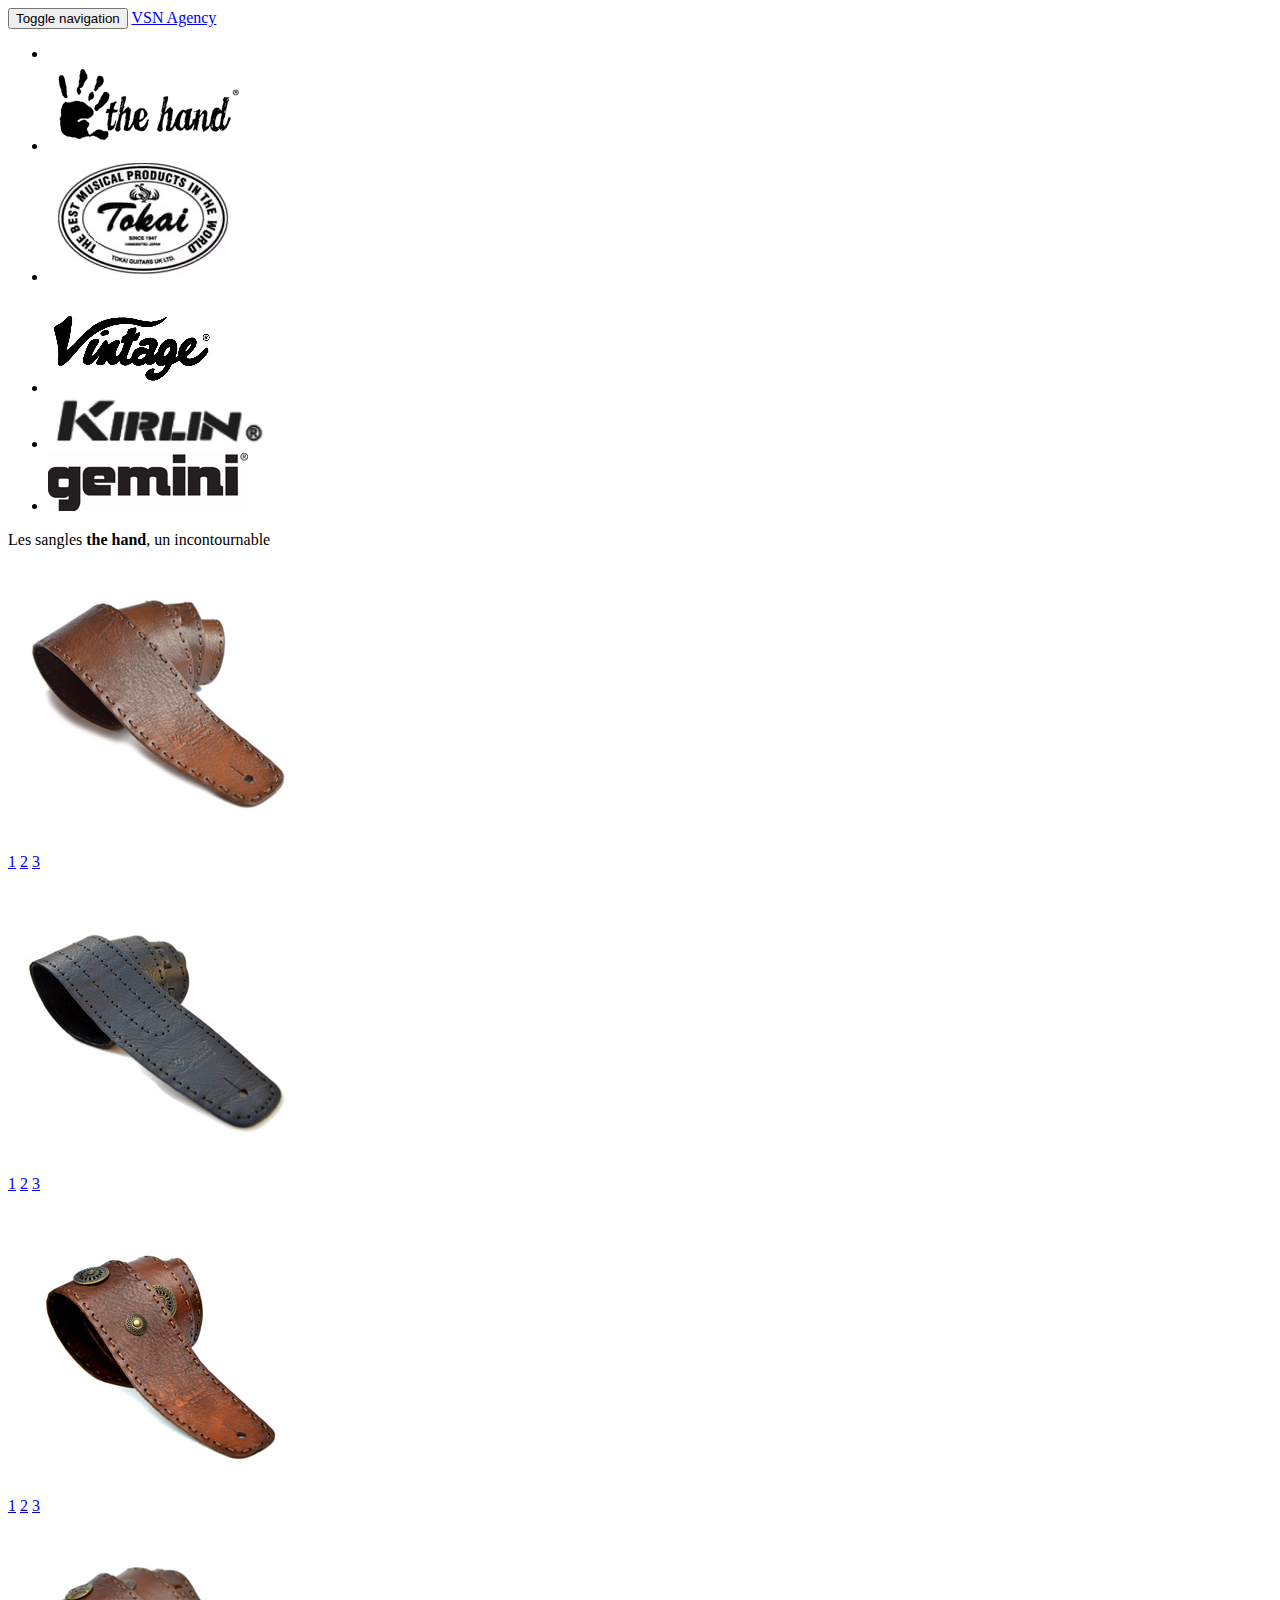
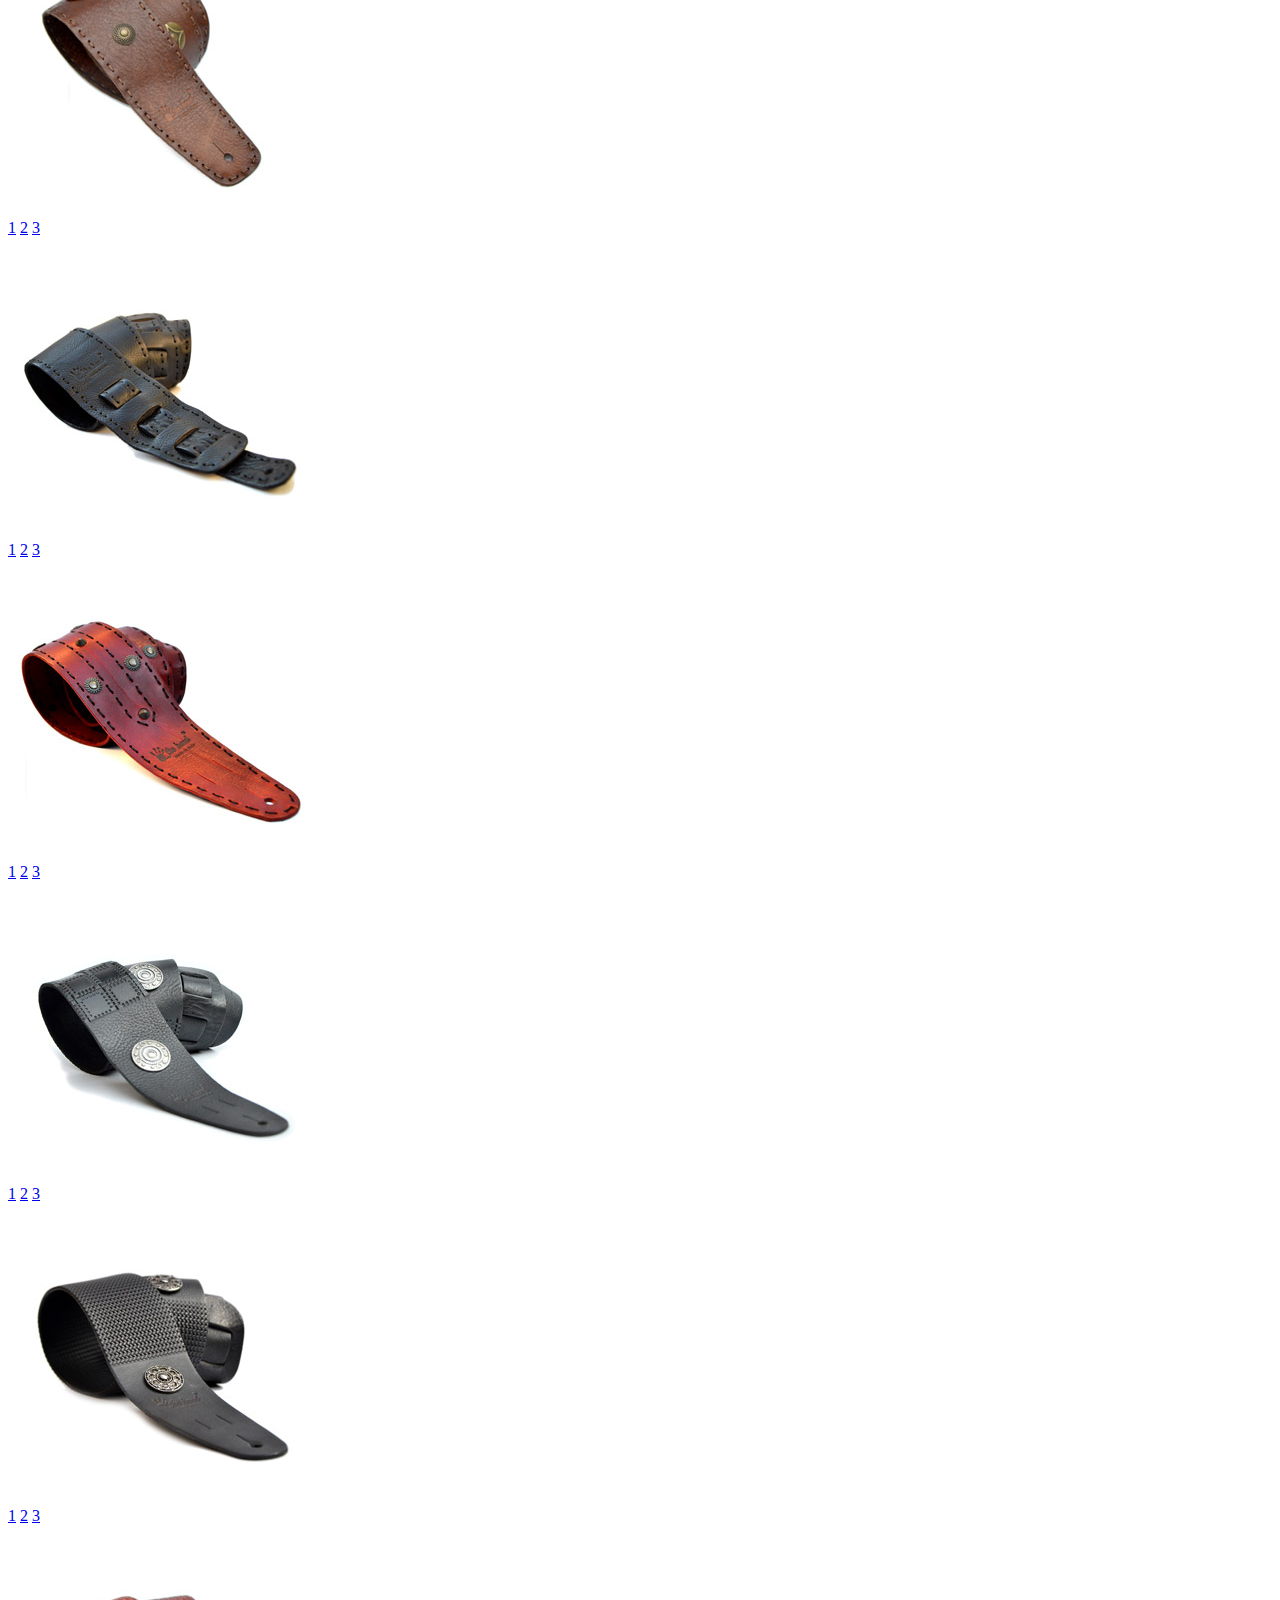
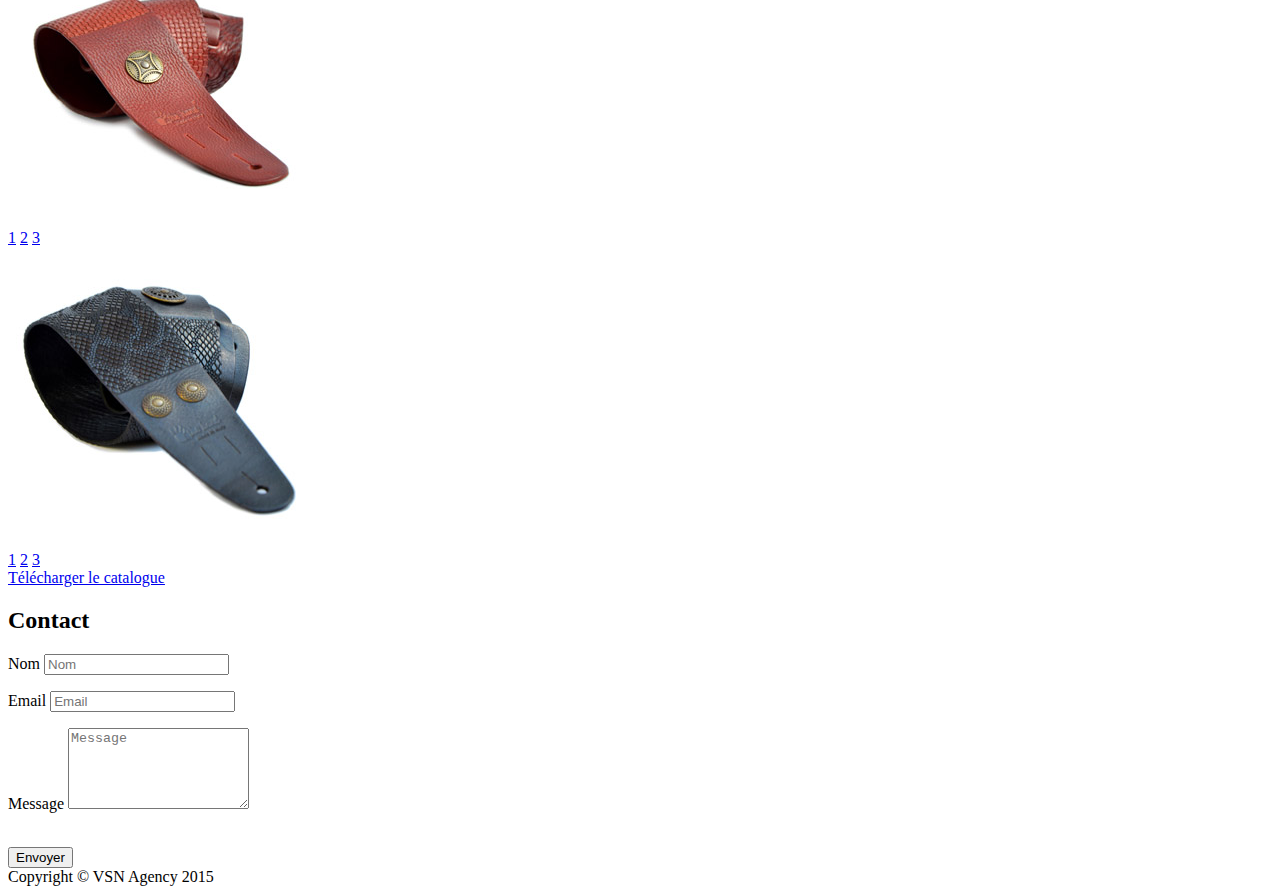
==== index.html @ 07d15b72 "update Google Analytics" ====
<!DOCTYPE html>
<html>
    <head>
    <meta charset="utf-8">
    <meta http-equiv="X-UA-Compatible" content="IE=edge">
    <title>VSN Agency - François Voisin</title>
    <meta name="viewport" content="width=device-width">
    <meta name="description" content="VSN Agency, distributeur de la marque The Hand, agent pour les marques Tokai, Vintage, Kirlin, Gemini, Alcaria, Ethno, Michael Brand. Agence gérée par François Voisin">
    <meta name="language" content="fr">
    <meta name="author" content="Guillaume Voisin">
    <!-- Facebook -->
    <meta property="og:title" content="VSN AGENCY" />
    <meta property="og:type" content="website" />
    <meta property="og:image" content="http://www.vsn-agency.com/img/products/metal-01/mini.jpg" />
    <meta property="og:url" content="http://www.vsn-agency.com" />
    <meta property="og:description" content="VSN Agency, distributeur de la marque The Hand, agent pour les marques Tokai, Vintage, Kirlin, Gemini, Alcaria, Ethno, Michael Brand. Agence gérée par François Voisin" />

    <!-- Twitter -->
    <meta name="twitter:card" content="summary" />
    <meta name="twitter:title" content="VSN AGENCY" />
    <meta name="twitter:description" content="VSN Agency, distributeur de la marque The Hand, agent pour les marques Tokai, Vintage, Kirlin, Gemini, Alcaria, Ethno, Michael Brand. Agence gérée par François Voisin" />
    <meta name="twitter:image" content="http://www.vsn-agency.com/img/products/metal-01/mini.jpg" />

    <link rel="canonical" href="voisinf.github.io/">
    <link rel="alternate" type="application/rss+xml" title="RSS" href="/feed.xml">
    <link rel="icon" type="image/png" href="favicon-32x32.png" sizes="32x32">
    <link rel="icon" type="image/png" href="favicon-16x16.png" sizes="16x16">

    <!-- Custom CSS & Bootstrap Core CSS - Uses Bootswatch Flatly Theme: http://bootswatch.com/flatly/ -->
    <link rel="stylesheet" href="/style.css">

    <!-- Google verification -->
    

    <!-- Bing Verification -->
    

    <!-- Custom Fonts -->
    <link rel="stylesheet" href="/css/font-awesome/css/font-awesome.min.css">
    <link href="//fonts.googleapis.com/css?family=Montserrat:400,700" rel="stylesheet" type="text/css">
    <link href="//fonts.googleapis.com/css?family=Lato:400,700,400italic,700italic" rel="stylesheet" type="text/css">

    <!-- HTML5 Shim and Respond.js IE8 support of HTML5 elements and media queries -->
    <!-- WARNING: Respond.js doesn't work if you view the page via file:// -->
    <!--[if lt IE 9]>
        <script src="https://oss.maxcdn.com/libs/html5shiv/3.7.0/html5shiv.js"></script>
        <script src="https://oss.maxcdn.com/libs/respond.js/1.4.2/respond.min.js"></script>
    <![endif]-->
</head>

    <body id="page-top" class="index fr">
       <!-- Navigation -->
    <nav class="navbar navbar-default">
        <div class="container">
            <!-- Brand and toggle get grouped for better mobile display -->
            <div class="navbar-header page-scroll">
                <button type="button" class="navbar-toggle" data-toggle="collapse" data-target="#bs-example-navbar-collapse-1">
                    <span class="sr-only">Toggle navigation</span>
                    <span class="icon-bar"></span>
                    <span class="icon-bar"></span>
                    <span class="icon-bar"></span>
                </button>
                <a href="/The_Hand_2016.pdf" class="navbar-brand" target="_blank">
                    VSN Agency
                </a>
            </div>

            <!-- Collect the nav links, forms, and other content for toggling -->
            <div class="collapse navbar-collapse" id="bs-example-navbar-collapse-1">
                <ul class="brands nav navbar-nav navbar-right">
                    <li class="hidden">
                        <a href="#page-top"></a>
                    </li>
                    <li class="page-scroll">
                        <a href="#the_hand" class="bigger">
                            <img src="/img/brands/the_hand.png" alt="The Hand" />
                        </a>
                    </li>
                    <li>
                        <a href="http://fr.calameo.com/read/000576293fbbce9ae6913" class="bigger" target="_blank">
                            <img src="/img/brands/tokai.jpg" alt="Tokai" />
                        </a>
                    </li>
                    <li>
                        <a href="http://fr.calameo.com/read/0005762936333d72ac6dd" target="_blank">
                            <img src="/img/brands/vintage.jpg" alt="Vintage" />
                        </a>
                    </li>
                    <li>
                        <a href="http://www.kirlincable.com/" target="_blank">
                            <img src="/img/brands/kirlin.jpg" alt="Kirlin" />
                        </a>
                    </li>
                    <li>
                        <a href="http://fr.calameo.com/read/000576293ddd613ea0d22" target="_blank">
                            <img src="/img/brands/gemini.png" alt="Gemini" />
                        </a>
                    </li>
                </ul>
            </div>
            <!-- /.navbar-collapse -->
        </div>
        <!-- /.container-fluid -->
    </nav>
        <!-- Header -->
    <header>
        <div class="container">
            <div class="row">
                <div class="col-lg-6">
                    <div class="intro-text">
                        Les sangles <b>the hand</b>, un incontournable
                    </div>
                </div>
            </div>
        </div>
    </header>
    <!-- Services Section -->
    <section id="the_hand">
        <div class="container">
            <div class="row text-center">
                <div class="col-md-4">
                    <a href="/img/products/classic-01/normal.jpg" data-lightbox="Classic 01">
                        <img src="/img/products/classic-01/mini.jpg" alt="Classic 01" />
                    </a>
                    <div class="none">
                        <a href="/img/products/classic-01/colors.jpg" data-lightbox="Classic 01">1</a>
                        <a href="/img/products/classic-01/sample.jpg" data-lightbox="Classic 01">2</a>
                        <a href="/img/products/classic-01/hd.jpg" data-lightbox="Classic 01">3</a>
                    </div>
                </div>
                <div class="col-md-4">
                    <a href="/img/products/classic-02/normal.jpg" data-lightbox="Classic 02">
                        <img src="/img/products/classic-02/mini.jpg" alt="Classic 02" />
                    </a>
                    <div class="none">
                        <a href="/img/products/classic-02/colors.jpg" data-lightbox="Classic 02">1</a>
                        <a href="/img/products/classic-02/sample.jpg" data-lightbox="Classic 02">2</a>
                        <a href="/img/products/classic-02/hd.jpg" data-lightbox="Classic 02">3</a>
                    </div>
                </div>
                <div class="col-md-4">
                    <a href="/img/products/classic-03/normal.jpg" data-lightbox="Classic 03">
                        <img src="/img/products/classic-03/mini.jpg" alt="Classic 03" />
                    </a>
                    <div class="none">
                        <a href="/img/products/classic-03/colors.jpg" data-lightbox="Classic 03">1</a>
                        <a href="/img/products/classic-03/sample.jpg" data-lightbox="Classic 03">2</a>
                        <a href="/img/products/classic-03/hd.jpg" data-lightbox="Classic 03">3</a>
                    </div>
                </div>

            </div>

            <div class="row text-center">
                <div class="col-md-4">
                    <a href="/img/products/classic-04/normal.jpg" data-lightbox="Classic 04">
                        <img src="/img/products/classic-04/mini.jpg" alt="Classic 04" />
                    </a>
                    <div class="none">
                        <a href="/img/products/classic-04/colors.jpg" data-lightbox="Classic 04">1</a>
                        <a href="/img/products/classic-04/sample.jpg" data-lightbox="Classic 04">2</a>
                        <a href="/img/products/classic-04/hd.jpg" data-lightbox="Classic 04">3</a>
                    </div>
                </div>

                <div class="col-md-4">
                    <a href="/img/products/fusion-01/normal.jpg" data-lightbox="Fusion 01">
                        <img src="/img/products/fusion-01/mini.jpg" alt="Fusion 01" />
                    </a>
                    <div class="none">
                        <a href="/img/products/fusion-01/colors.jpg" data-lightbox="Fusion 01">1</a>
                        <a href="/img/products/fusion-01/sample.jpg" data-lightbox="Fusion 01">2</a>
                        <a href="/img/products/fusion-01/hd.jpg" data-lightbox="Fusion 01">3</a>
                    </div>
                </div>
                <!--
                <div class="col-md-4">
                    <a href="/img/products/vintage-01/hd.jpg" data-lightbox="Vintage 01">
                        <img src="/img/products/vintage-01/hd.jpg" alt="Vintage 01" />
                    </a>
                    <div class="none">
                        <a href="/img/products/vintage-01/colors.jpg" data-lightbox="Vintage 01">1</a>
                        <a href="/img/products/vintage-01/sample.jpg" data-lightbox="Vintage 01">2</a>
                        <a href="/img/products/vintage-01/hd.jpg" data-lightbox="Vintage 01">3</a>
                    </div>
                </div>
                -->
                <div class="col-md-4">
                    <a href="/img/products/metal-01/normal.jpg" data-lightbox="Metal 01">
                        <img src="/img/products/metal-01/mini.jpg" alt="Metal 01" />
                    </a>
                    <div class="none">
                        <a href="/img/products/metal-01/colors.jpg" data-lightbox="Metal 01">1</a>
                        <a href="/img/products/metal-01/sample.jpg" data-lightbox="Metal 01">2</a>
                        <a href="/img/products/metal-01/hd.jpg" data-lightbox="Metal 01">3</a>
                    </div>
                </div>
            </div>


            <div class="row text-center">
                <div class="col-md-4">
                    <a href="/img/products/blues-01/normal.jpg" data-lightbox="Blues 01">
                        <img src="/img/products/blues-01/mini.jpg" alt="Blues 01" />
                    </a>
                    <div class="none">
                        <a href="/img/products/blues-01/colors.jpg" data-lightbox="Blues 01">1</a>
                        <a href="/img/products/blues-01/sample.jpg" data-lightbox="Blues 01">2</a>
                        <a href="/img/products/blues-01/hd.jpg" data-lightbox="Blues 01">3</a>
                    </div>
                </div>
                <div class="col-md-4">
                    <a href="/img/products/blues-02/normal.jpg" data-lightbox="Blues 02">
                        <img src="/img/products/blues-02/mini.jpg" alt="Blues 02" />
                    </a>
                    <div class="none">
                        <a href="/img/products/blues-02/colors.jpg" data-lightbox="Blues 02">1</a>
                        <a href="/img/products/blues-02/sample.jpg" data-lightbox="Blues 02">2</a>
                        <a href="/img/products/blues-02/hd.jpg" data-lightbox="Blues 02">3</a>
                    </div>
                </div>
                <div class="col-md-4">
                    <a href="/img/products/blues-03/normal.jpg" data-lightbox="Blues 03">
                        <img src="/img/products/blues-03/mini.jpg" alt="Blues 03" />
                    </a>
                    <div class="none">
                        <a href="/img/products/blues-03/colors.jpg" data-lightbox="Blues 03">1</a>
                        <a href="/img/products/blues-03/sample.jpg" data-lightbox="Blues 03">2</a>
                        <a href="/img/products/blues-03/hd.jpg" data-lightbox="Blues 03">3</a>
                    </div>
                </div>
            </div>
            <div class="row text-center">
                <div class="col-md-4">
                    <a href="/img/products/blues-04/normal.jpg" data-lightbox="Blues 04">
                        <img src="/img/products/blues-04/mini.jpg" alt="Blues 04" />
                    </a>
                    <div class="none">
                        <a href="/img/products/blues-04/colors.jpg" data-lightbox="Blues 04">1</a>
                        <a href="/img/products/blues-04/sample.jpg" data-lightbox="Blues 04">2</a>
                        <a href="/img/products/blues-04/hd.jpg" data-lightbox="Blues 04">3</a>
                    </div>
                </div>
            </div>
        </div>
    </section>
     <!-- About Section -->
    <section class="success" id="about">
        <div class="container">
            <div class="row">
                <div class="col-lg-12">
                    <a href="/The_Hand_2016.pdf" class="btn btn-lg download-catalog" target="_blank">
                        <i class="fa fa-download"></i>
                        Télécharger le catalogue
                    </a>
                </div>
                <!--<div class="col-lg-8 col-lg-offset-2 text-center">
                    <a href="#" class="btn btn-lg btn-outline">
                        <i class="fa fa-download"></i> Download Theme
                    </a>
                </div>-->
            </div>
        </div>
    </section>

    
    <!-- Contact Section -->
<section id="contact">
	<div class="container">
		<div class="row">
			<div class="col-lg-12 text-center">
				<h2>Contact</h2>
			</div>
		</div>
		<div class="row">
			<div class="col-lg-8 col-lg-offset-2">
				<form  action="//formspree.io/fr.voisin@wanadoo.fr" method="POST" name="sentMessage" id="contactForm" novalidate>
					<div class="row control-group">
						<div class="form-group col-xs-12 floating-label-form-group controls">
							<label>Nom</label>
							<input type="text" name="name" class="form-control" placeholder="Nom" id="name" required data-validation-required-message="Merci de remplir ce champ">
							<p class="help-block text-danger"></p>
						</div>
					</div>
					<div class="row control-group">
						<div class="form-group col-xs-12 floating-label-form-group controls">
							<label>Email</label>
							<input type="email" name="_replyto" class="form-control" placeholder="Email" id="email" required data-validation-required-message="Merci de remplir ce champ"  data-validation-validemail-message="E-mail non valide">
							<p class="help-block text-danger"></p>
						</div>
					</div>
					<div>
						<input type="hidden"  name="_subject" value="[VSN AGENCY] Nouveau contact">
						<input type="text" name="_gotcha" style="display:none" />
					</div>
					<div class="row control-group">
						<div class="form-group col-xs-12 floating-label-form-group controls">
							<label>Message</label>
							<textarea rows="5" name="message" class="form-control" placeholder="Message" id="message" required data-validation-required-message="Merci de remplir ce champ"></textarea>
							<p class="help-block text-danger"></p>
						</div>
					</div>
					<br>
					<div id="success"></div>
					<div class="row">
						<div class="form-group col-xs-12">
							<button type="submit" class="btn download-catalog btn-lg pull-right js-send-form" data-sent-text="Votre message a bien été envoyé. Vous recevrez une réponse dans les 48h.">Envoyer</button>
						</div>
					</div>
				</form>
			</div>
		</div>
	</div>
</section>

    

        <!-- Footer -->
    <footer class="text-center">
        <div class="footer-below">
            <div class="container">
                <div class="row">
                    <div class="col-lg-12">
                        Copyright &copy; VSN Agency 2015
                        
                        <a href="/" class="flag flag-fr ml7" alt="FR" ></a>
                        
                        <a href="en/" class="flag flag-gb" alt="EN" ></a>
                    </div>
                </div>
            </div>
        </div>
    </footer>

    <!-- Scroll to Top Button (Only visible on small and extra-small screen sizes) -->
    <div class="scroll-top page-scroll visible-xs visible-sm">
        <a class="btn btn-primary" href="#page-top">
            <i class="fa fa-chevron-up"></i>
        </a>
    </div>

     <!-- Portfolio Modals -->
 
     <!-- jQuery Version 1.11.0 -->
    <script src="/js/jquery-1.11.0.js"></script>

    <!-- Bootstrap Core JavaScript -->
    <script src="/js/bootstrap.min.js"></script>

    <!-- Plugin JavaScript -->
    <script src="/js/jquery.easing.min.js"></script>
    <script src="/js/classie.js"></script>
    <script src="/js/selectFx.js"></script>
    <script>
       (function() {
           [].slice.call( document.querySelectorAll( 'select.cs-select' ) ).forEach( function(el) {
               new SelectFx(el);
           } );
       })();
     </script>
    <script src="/js/cbpAnimatedHeader.js"></script>

    <!-- Contact Form JavaScript -->
    <script src="/js/jqBootstrapValidation.js"></script>
    
    <script src="/js/contact_me_static.js"></script>
    

    <script src="/js/wow.min.js"></script>
    <script src="/js/lightbox.js"></script>
    <!-- Custom Theme JavaScript -->
    <script src="/js/freelancer.js"></script>

    
    <script>
        (function(i,s,o,g,r,a,m){i['GoogleAnalyticsObject']=r;i[r]=i[r]||function(){
            (i[r].q=i[r].q||[]).push(arguments)},i[r].l=1*new Date();a=s.createElement(o),
                m=s.getElementsByTagName(o)[0];a.async=1;a.src=g;m.parentNode.insertBefore(a,m)
        })(window,document,'script','//www.google-analytics.com/analytics.js','ga');

        ga('create', 'UA-71764597-1', 'auto');
        ga('send', 'pageview');

    </script>

    </body>
</html>
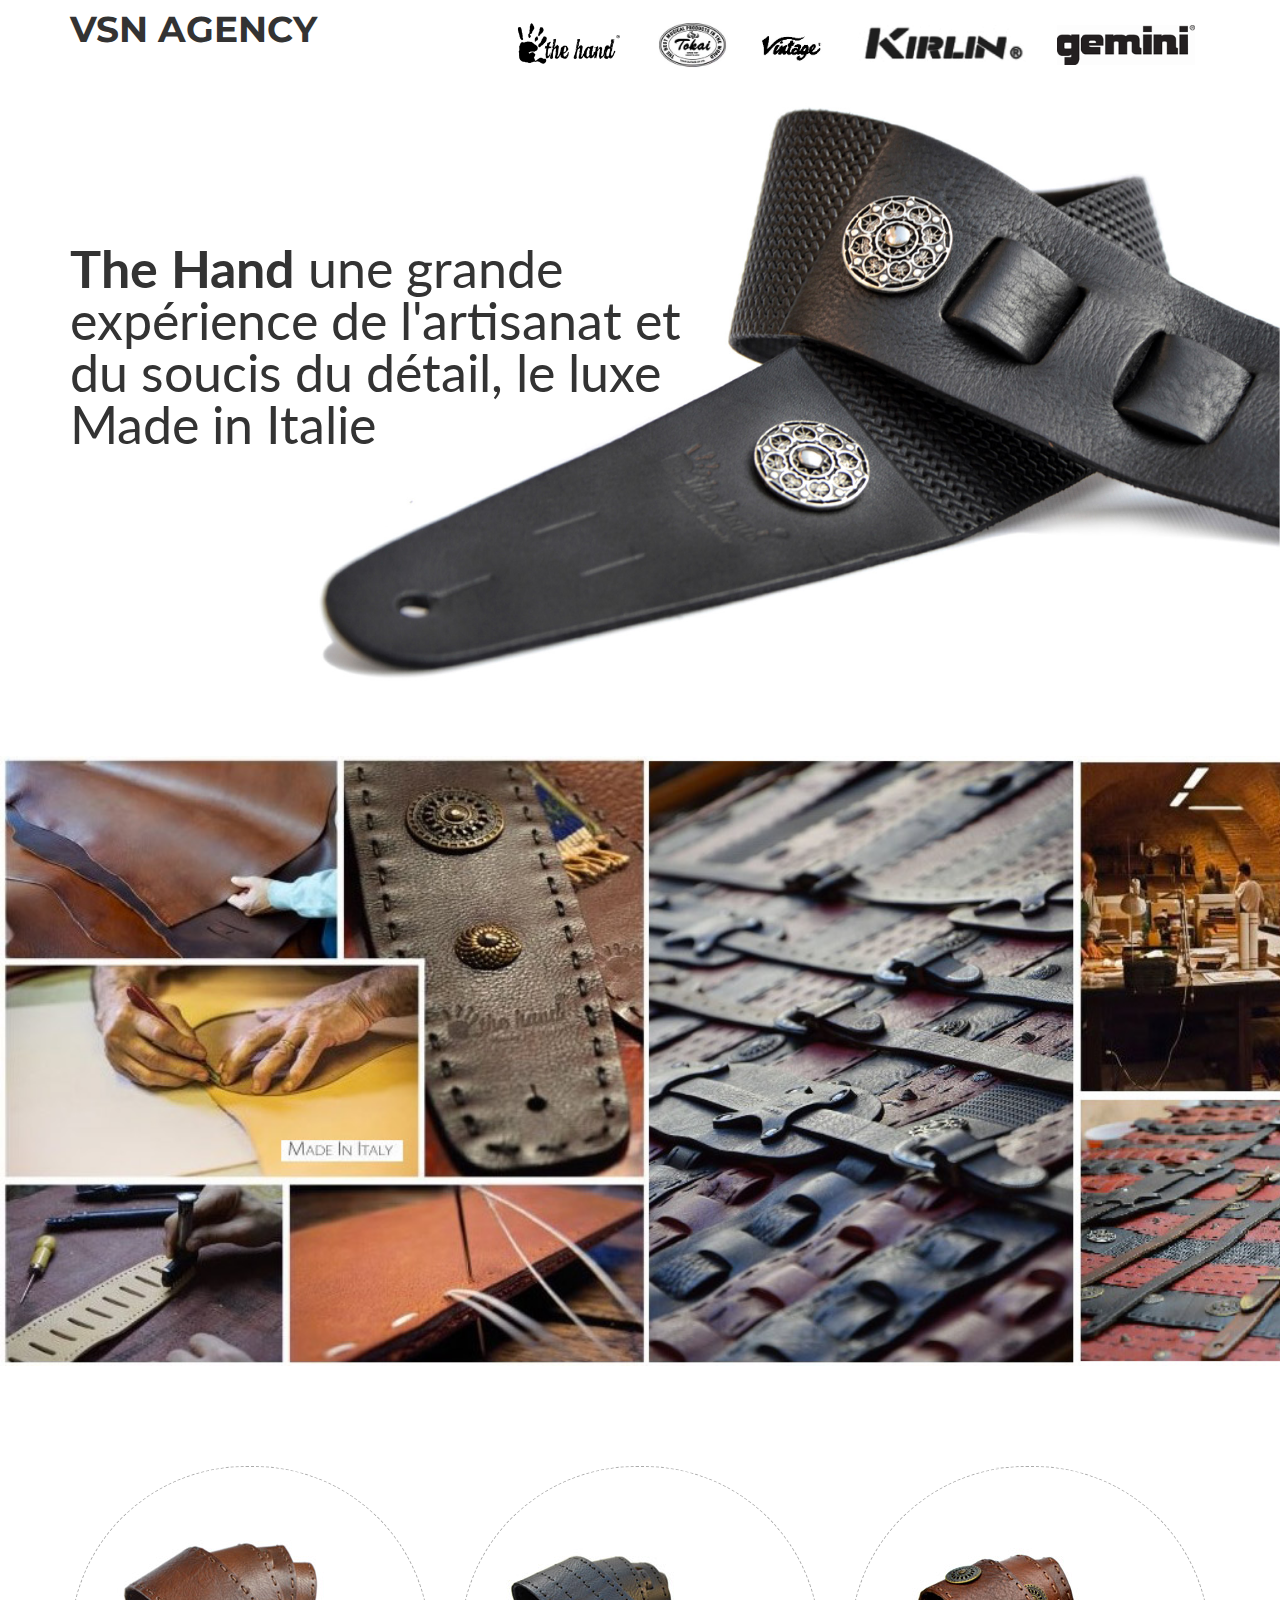
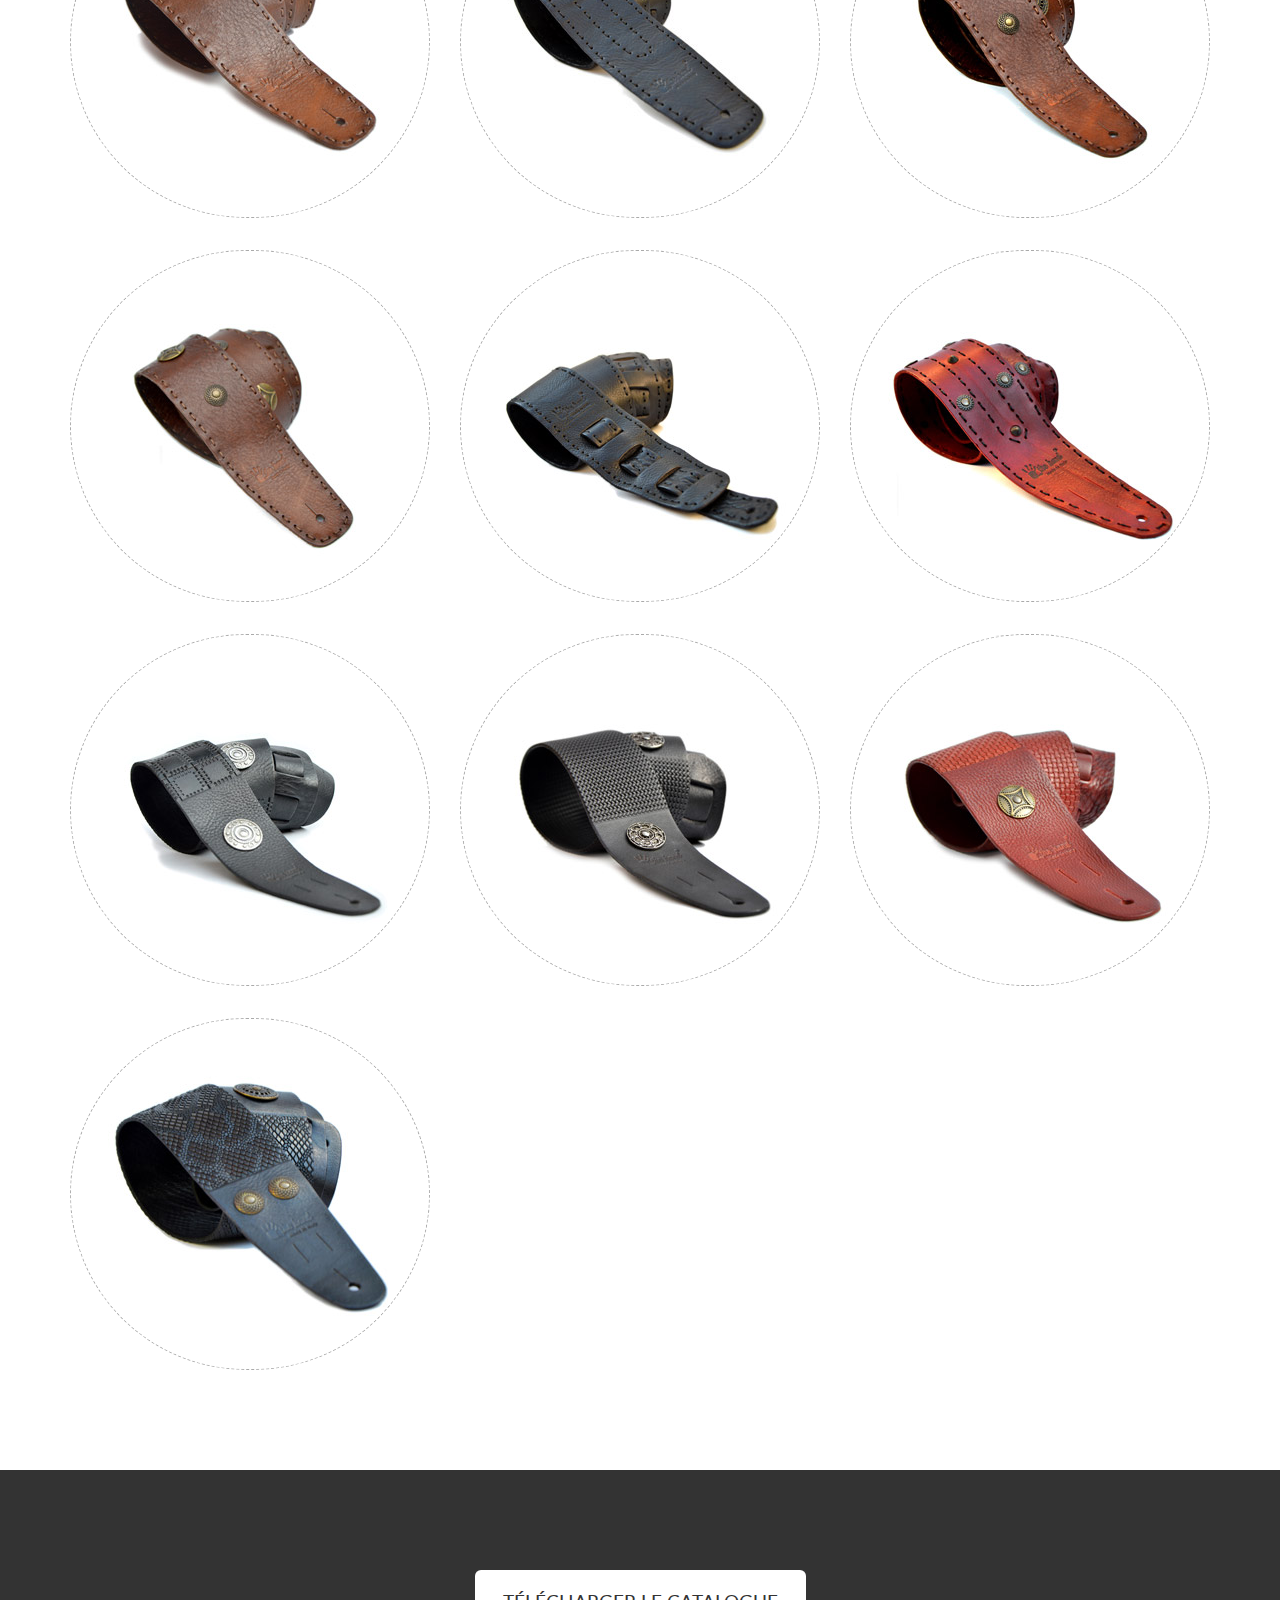
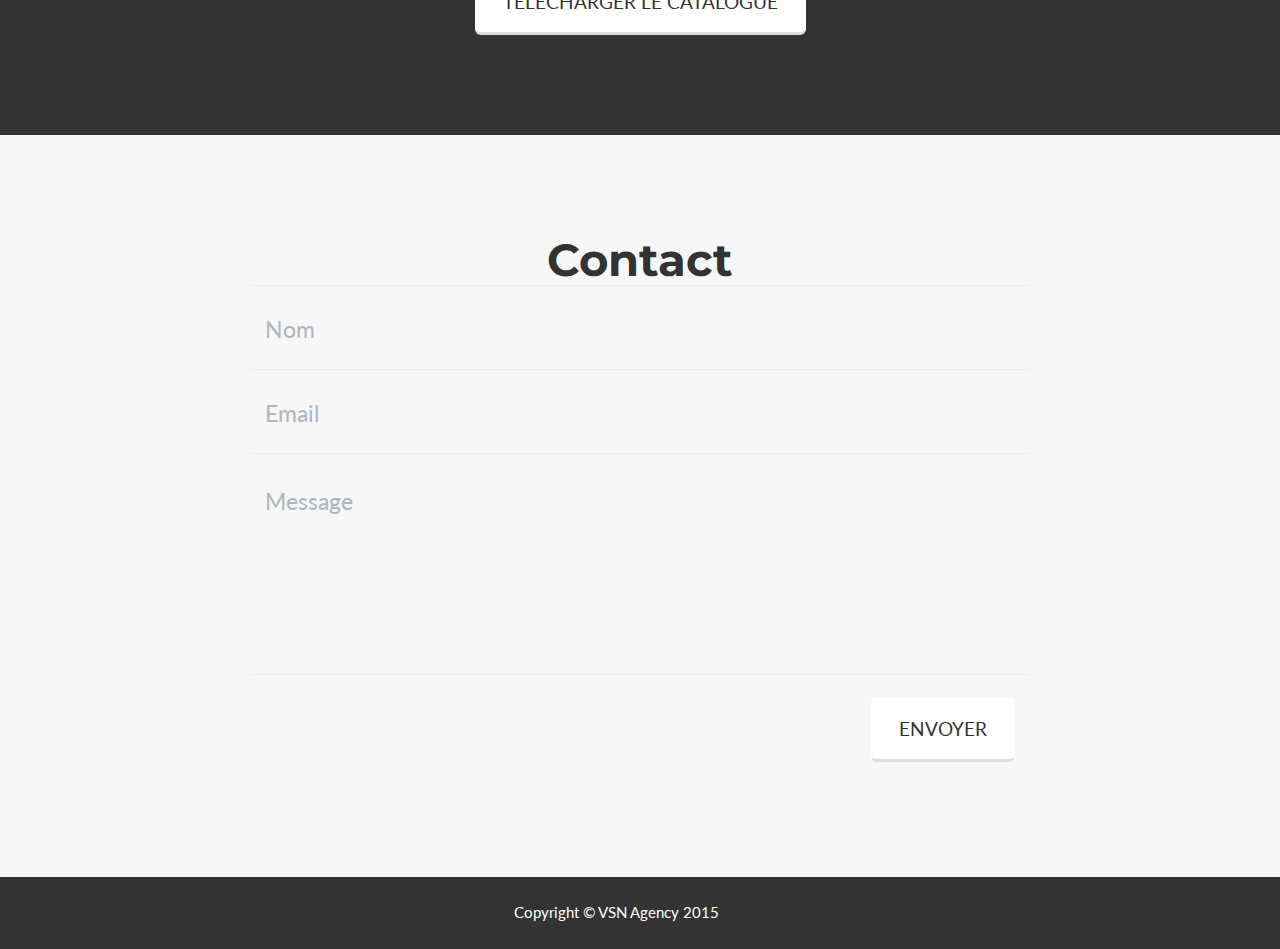
==== commit 6aa86cbd: "update img" ====
--- a/index.html
+++ b/index.html
@@ -106,15 +106,18 @@
     <header>
         <div class="container">
             <div class="row">
-                <div class="col-lg-6">
+                <div class="col-lg-7">
                     <div class="intro-text">
-                        Les sangles <b>the hand</b>, un incontournable
+                        <b>The Hand</b> une grande expérience de l'artisanat et du soucis du détail, le luxe Made in Italie
                     </div>
                 </div>
             </div>
         </div>
     </header>
     <!-- Services Section -->
+    <section id="the_hand_craft">
+
+    </section>
     <section id="the_hand">
         <div class="container">
             <div class="row text-center">
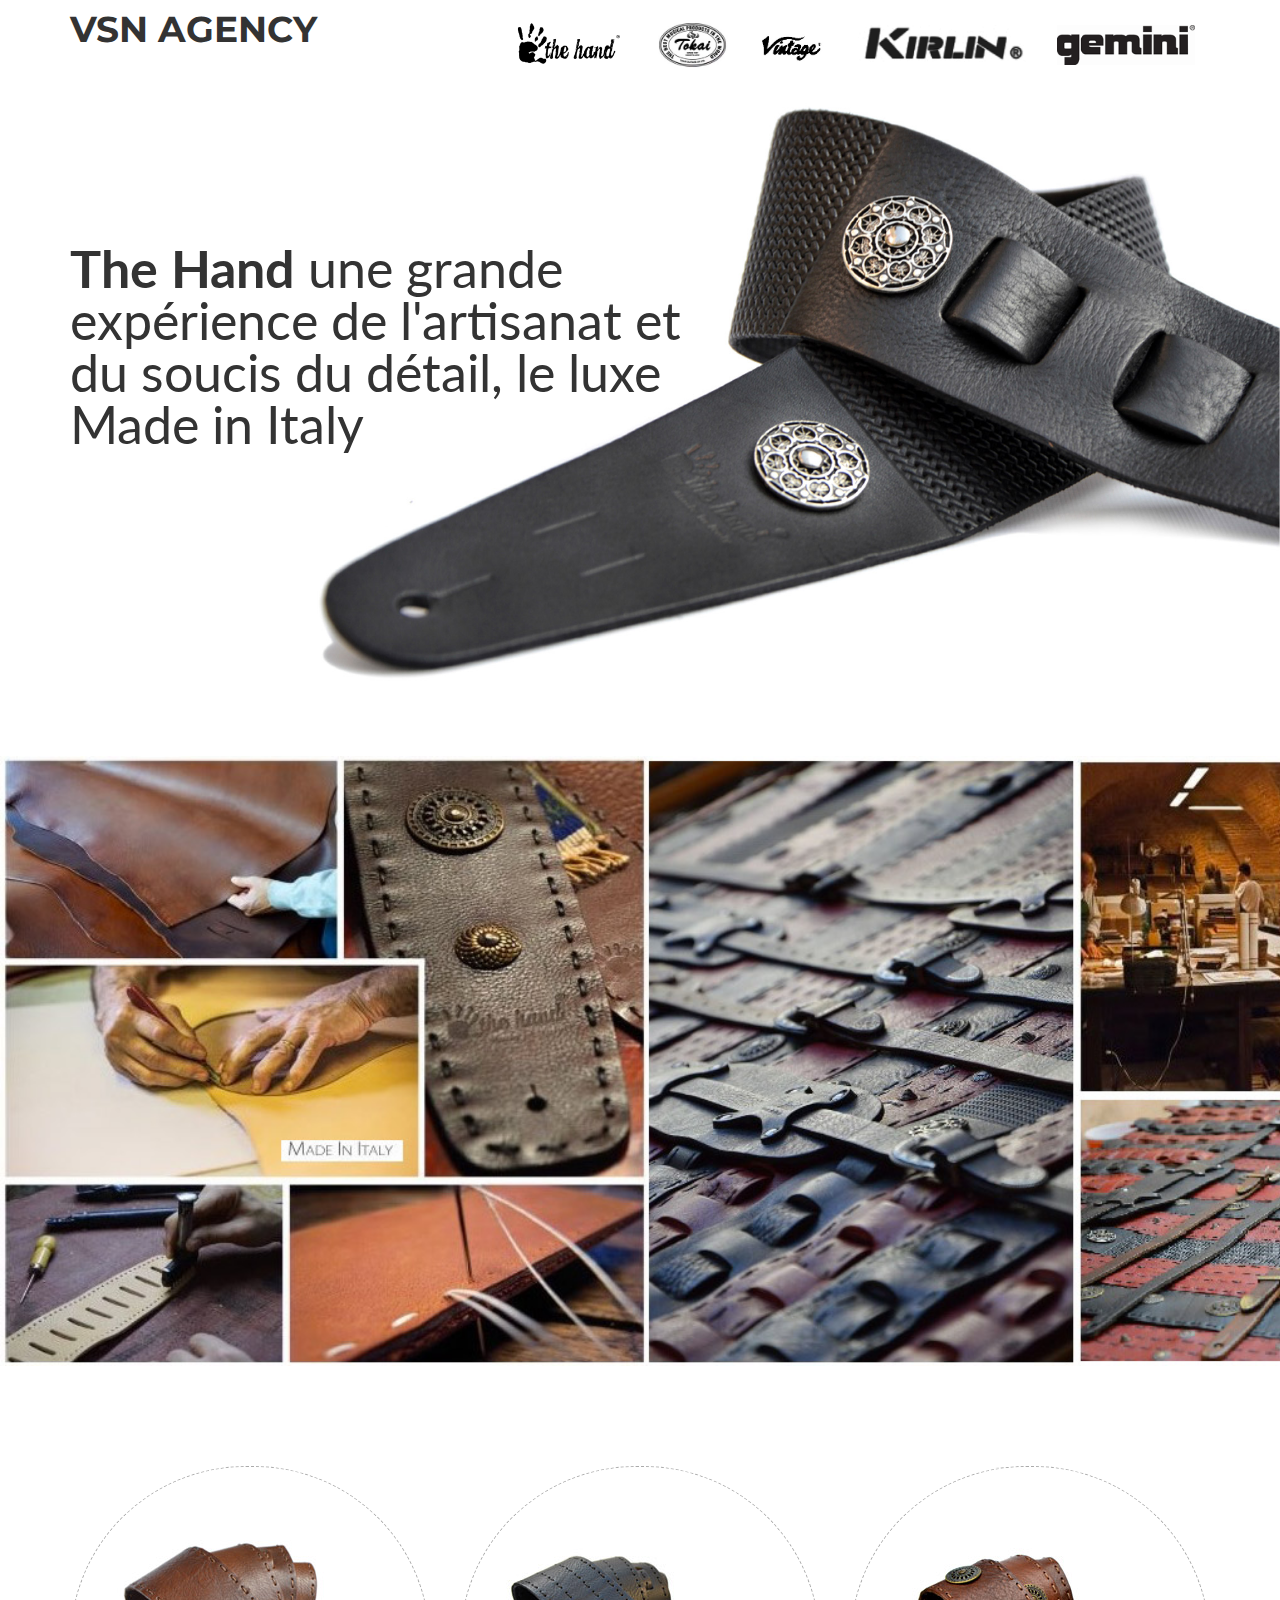
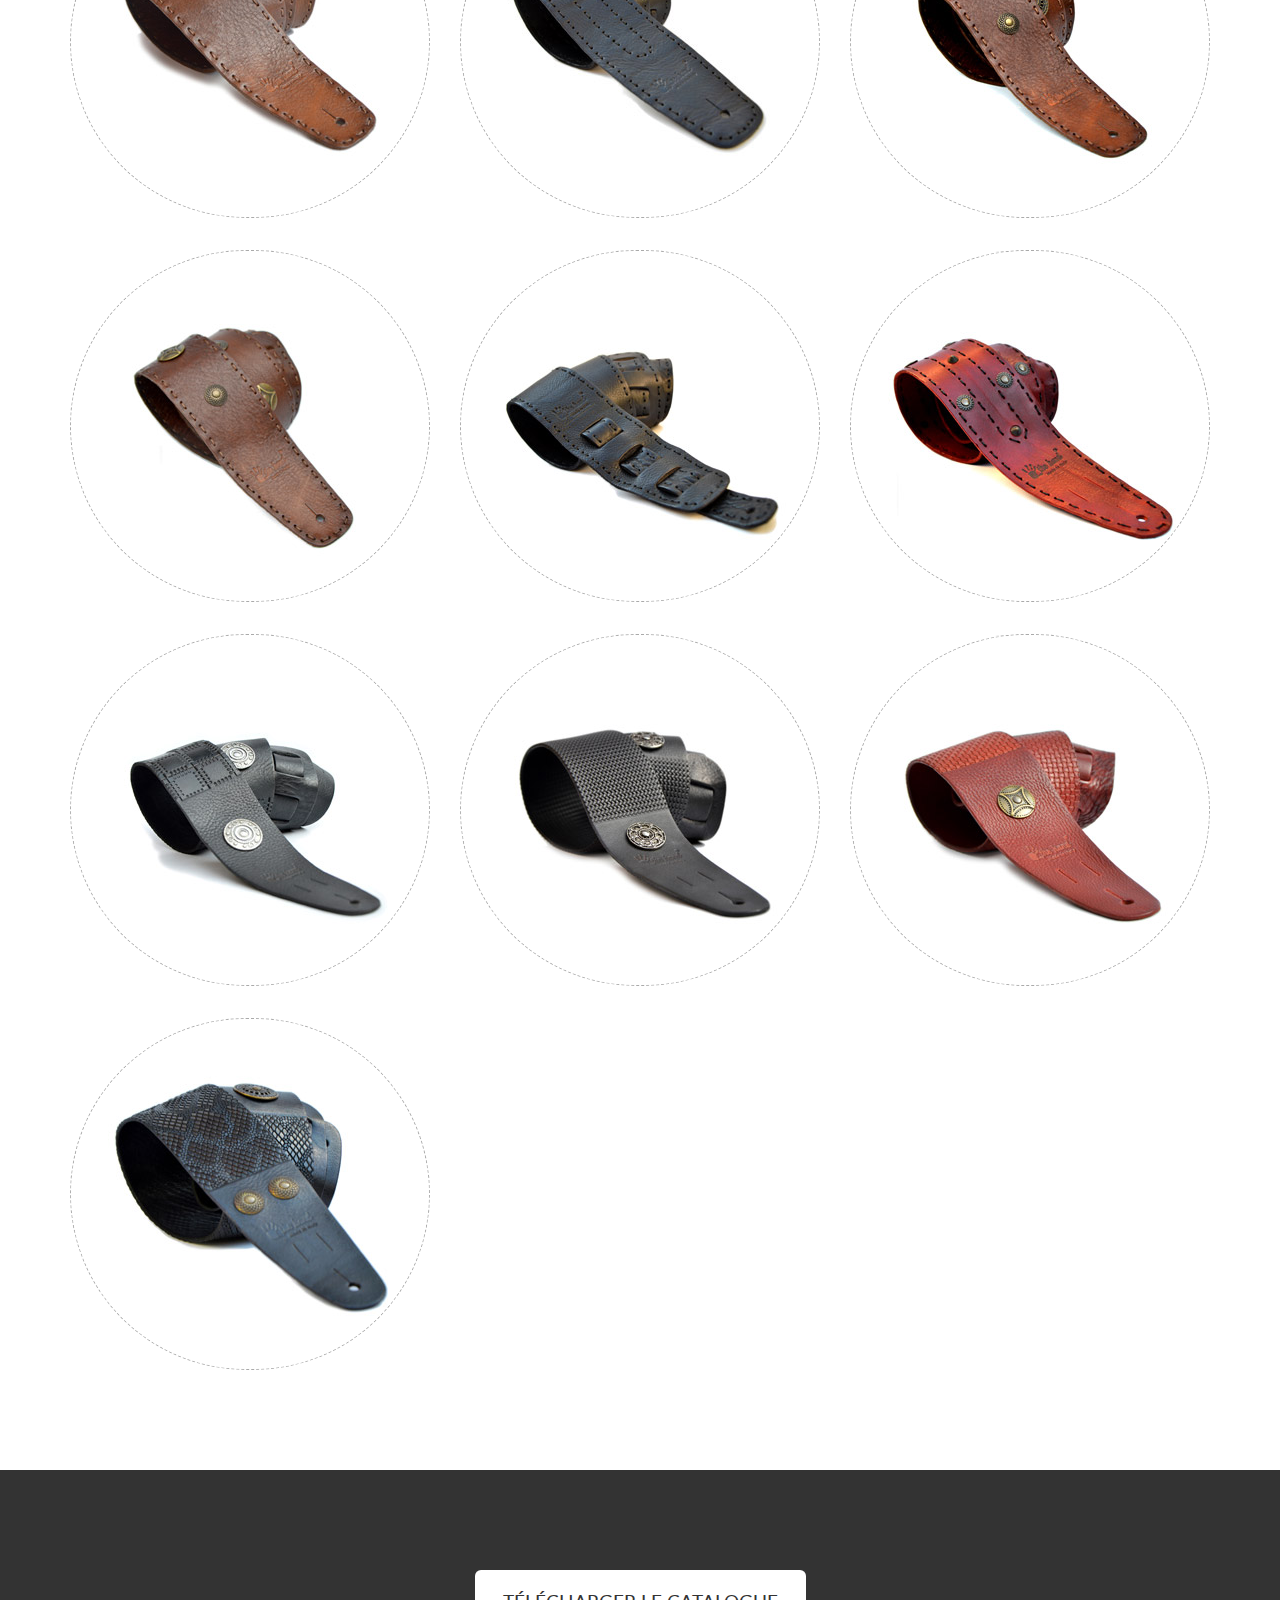
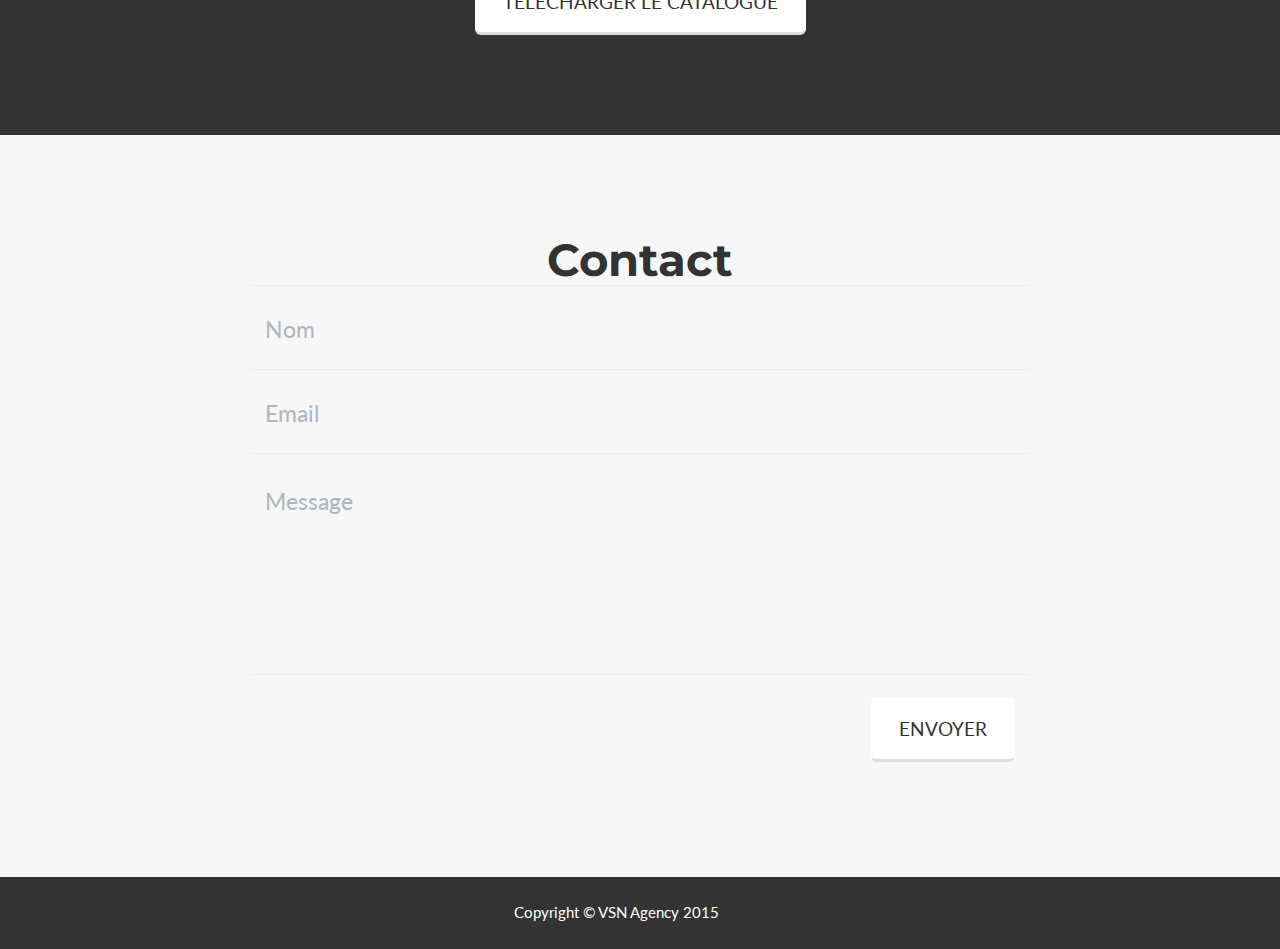
==== commit dcafdc52: "update wording" ====
--- a/index.html
+++ b/index.html
@@ -108,7 +108,7 @@
             <div class="row">
                 <div class="col-lg-7">
                     <div class="intro-text">
-                        <b>The Hand</b> une grande expérience de l'artisanat et du soucis du détail, le luxe Made in Italie
+                        <b>The Hand</b> une grande expérience de l'artisanat et du soucis du détail, le luxe Made in Italy
                     </div>
                 </div>
             </div>
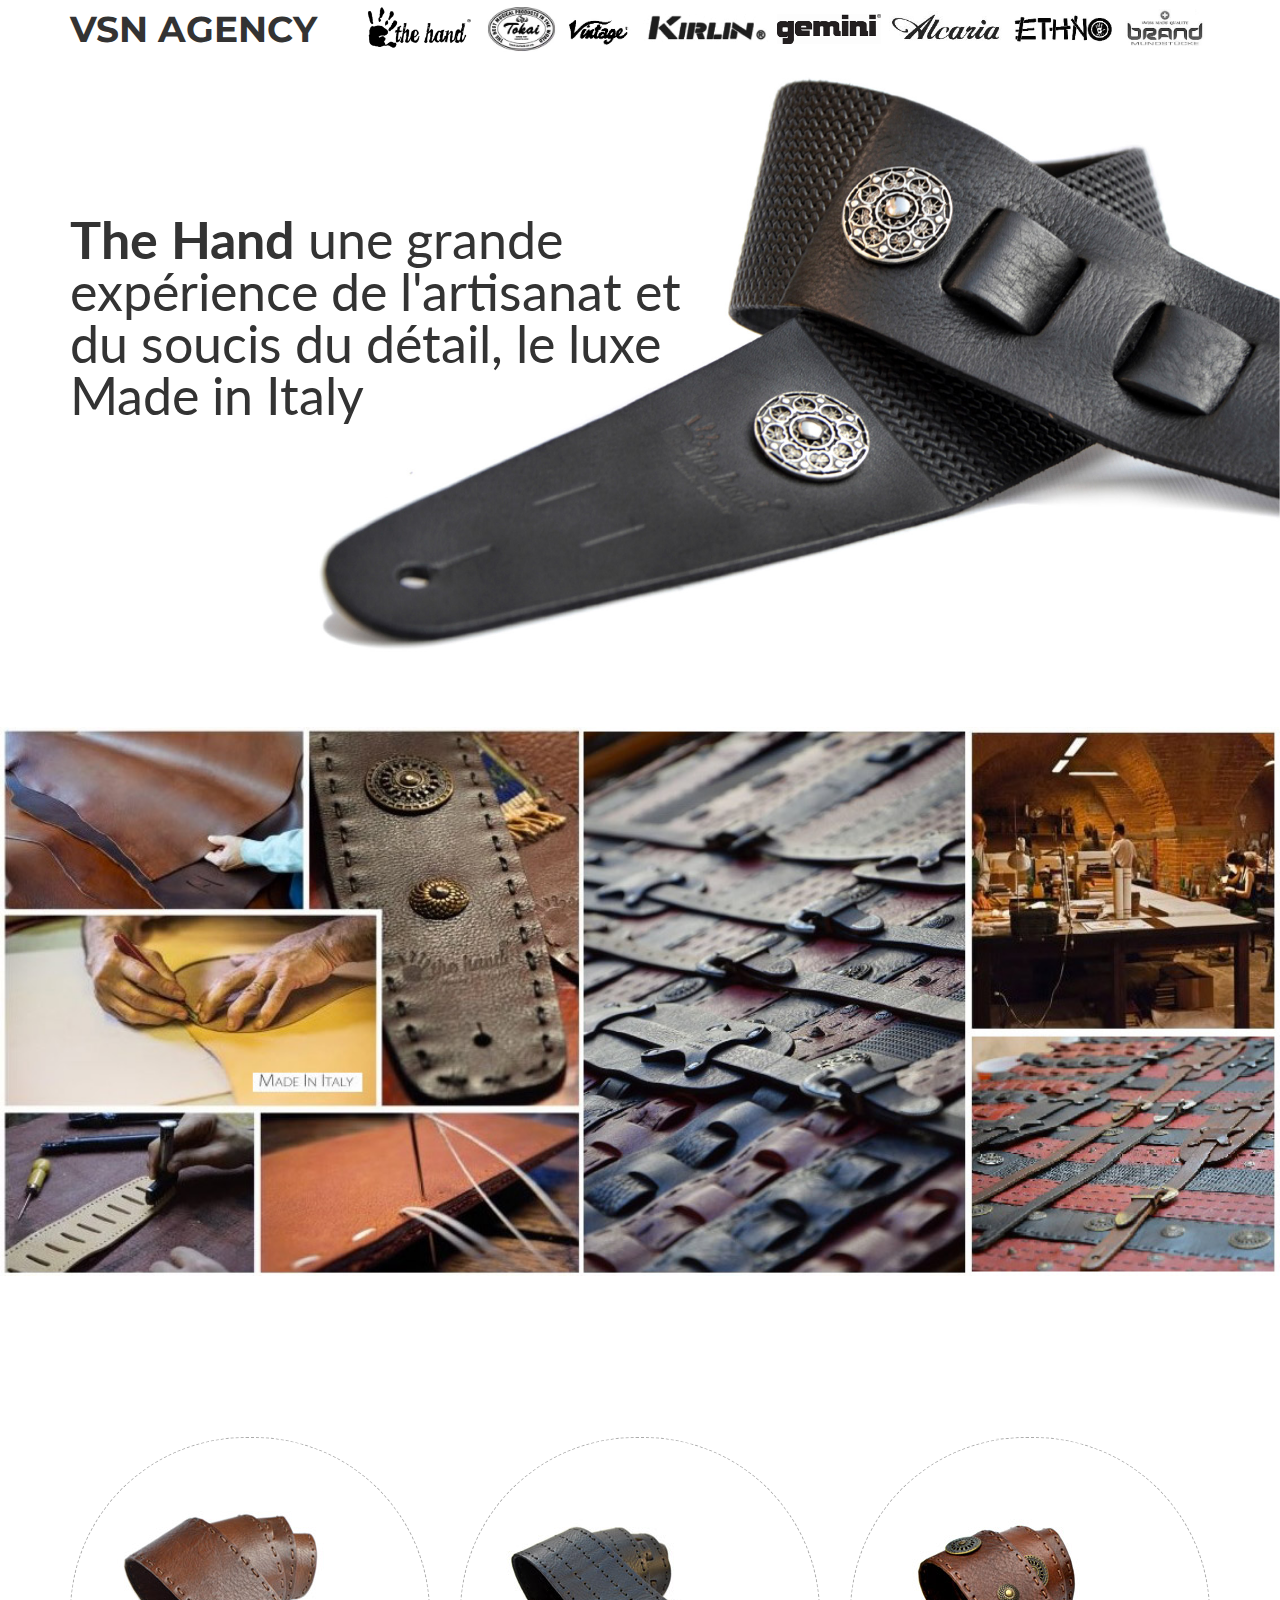
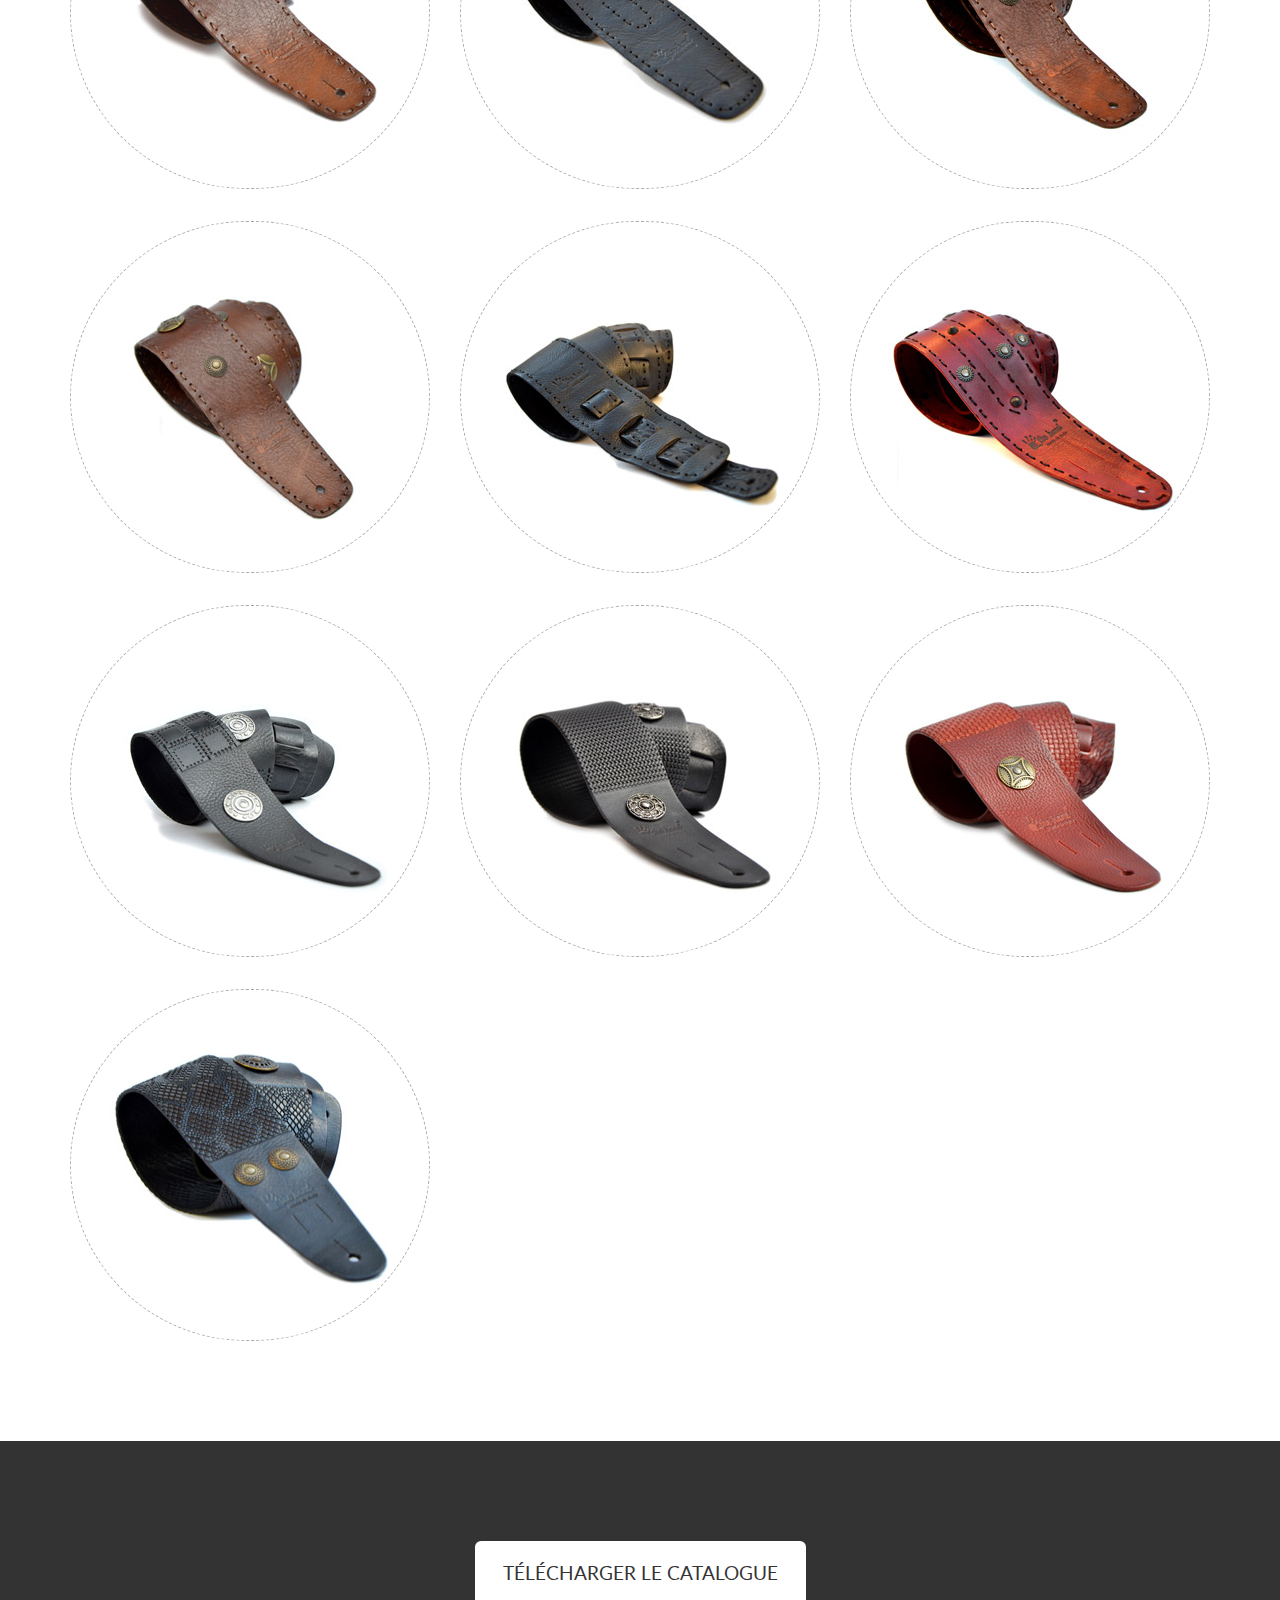
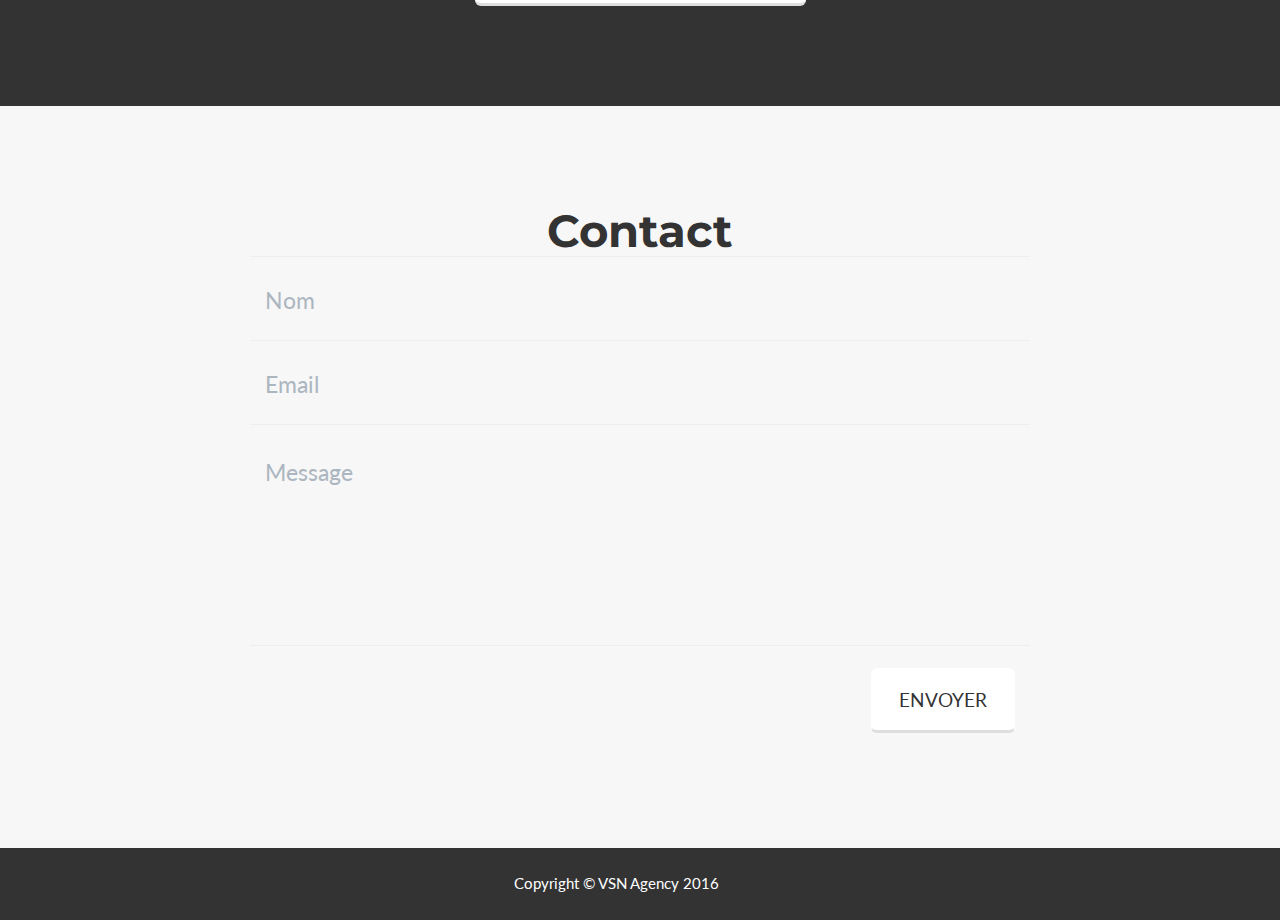
==== commit 3734f68f: "new brands & wording" ====
--- a/index.html
+++ b/index.html
@@ -72,7 +72,7 @@
                         <a href="#page-top"></a>
                     </li>
                     <li class="page-scroll">
-                        <a href="#the_hand" class="bigger">
+                        <a href="/The_Hand_2016.pdf" class="bigger">
                             <img src="/img/brands/the_hand.png" alt="The Hand" />
                         </a>
                     </li>
@@ -87,13 +87,28 @@
                         </a>
                     </li>
                     <li>
-                        <a href="http://www.kirlincable.com/" target="_blank">
+                        <a href="http://www.kirlincable.com/" target="_blank" class="tinier">
                             <img src="/img/brands/kirlin.jpg" alt="Kirlin" />
                         </a>
                     </li>
                     <li>
-                        <a href="http://fr.calameo.com/read/000576293ddd613ea0d22" target="_blank">
+                        <a href="http://fr.calameo.com/read/000576293ddd613ea0d22" class="tinier" target="_blank">
                             <img src="/img/brands/gemini.png" alt="Gemini" />
+                        </a>
+                    </li>
+                    <li>
+                        <a href="#" class="tinier alcaria">
+                            <img src="/img/brands/alcaria.jpg" alt="Alcaria" />
+                        </a>
+                    </li>
+                    <li>
+                        <a href="#" class="tinier">
+                            <img src="/img/brands/ethno.jpg" alt="Ethno" class="tinier" />
+                        </a>
+                    </li>
+                    <li>
+                        <a href="http://www.mundstuecke.ch/fr/trompette/" target="_blank">
+                            <img src="/img/brands/brand.jpg" alt="Brand Mundstücke" />
                         </a>
                     </li>
                 </ul>
@@ -324,7 +339,7 @@
             <div class="container">
                 <div class="row">
                     <div class="col-lg-12">
-                        Copyright &copy; VSN Agency 2015
+                        Copyright &copy; VSN Agency 2016
                         
                         <a href="/" class="flag flag-fr ml7" alt="FR" ></a>
                         
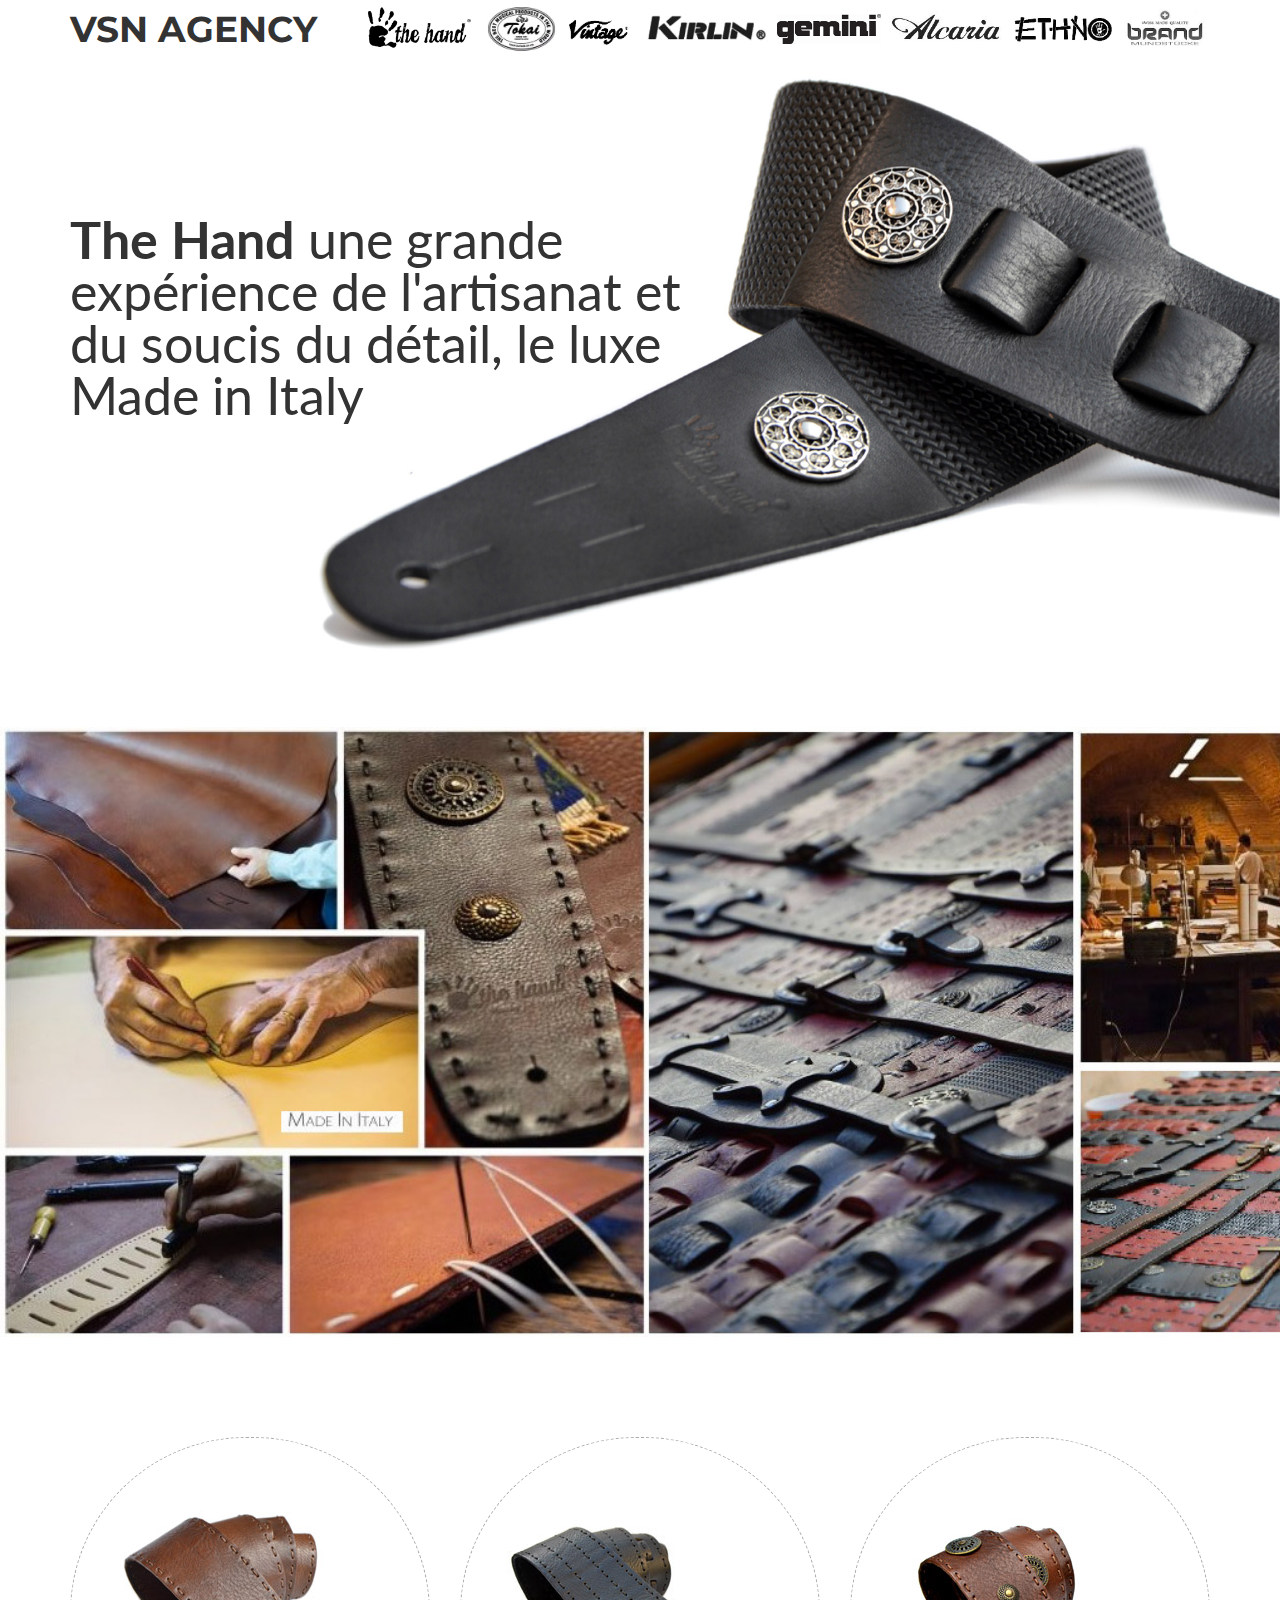
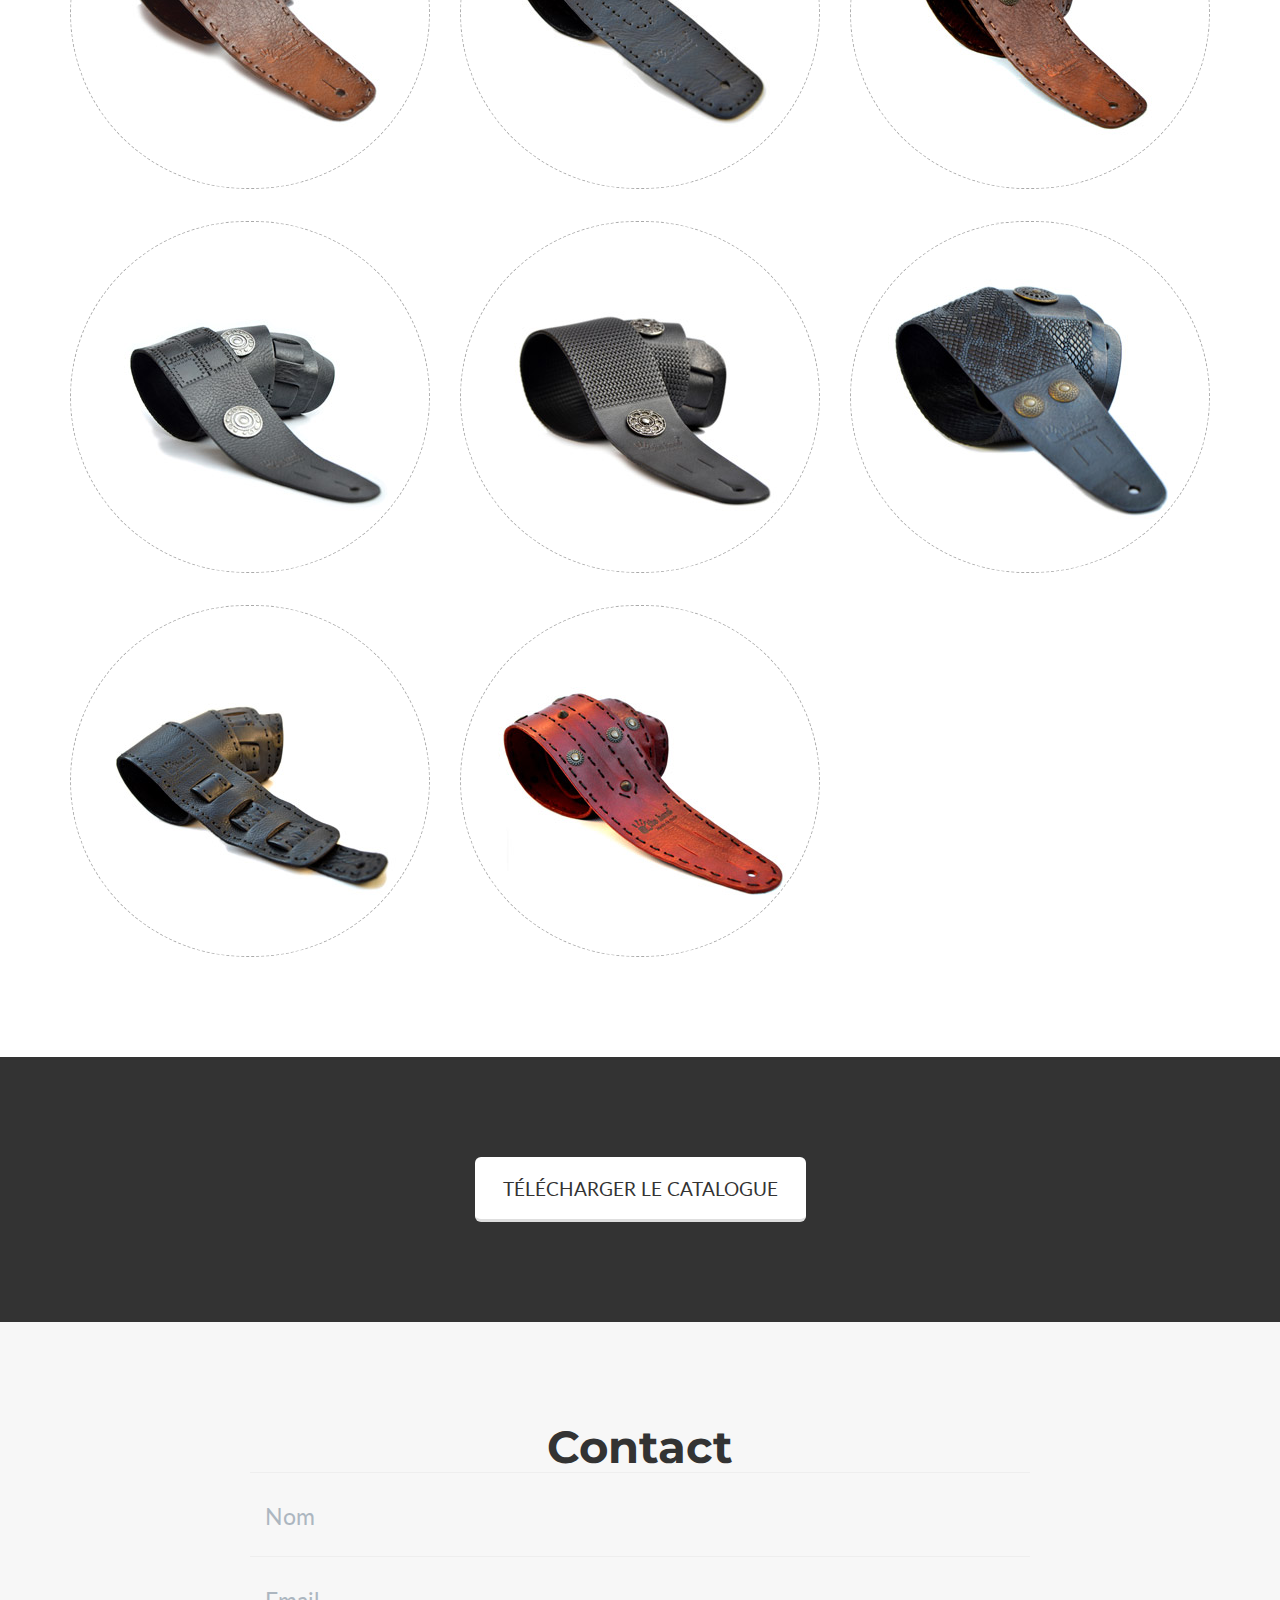
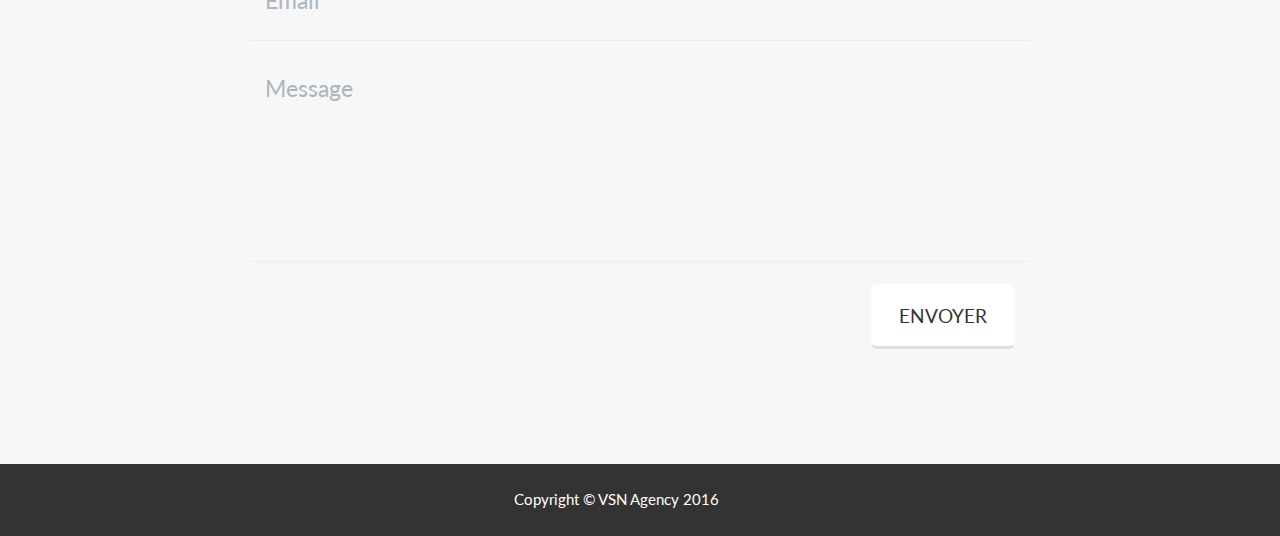
==== commit 82d1583a: "better CSS" ====
--- a/index.html
+++ b/index.html
@@ -170,6 +170,7 @@
             </div>
 
             <div class="row text-center">
+                <!--
                 <div class="col-md-4">
                     <a href="/img/products/classic-04/normal.jpg" data-lightbox="Classic 04">
                         <img src="/img/products/classic-04/mini.jpg" alt="Classic 04" />
@@ -180,7 +181,53 @@
                         <a href="/img/products/classic-04/hd.jpg" data-lightbox="Classic 04">3</a>
                     </div>
                 </div>
-
+                -->
+                <!--
+                <div class="col-md-4">
+                    <a href="/img/products/vintage-01/hd.jpg" data-lightbox="Vintage 01">
+                        <img src="/img/products/vintage-01/hd.jpg" alt="Vintage 01" />
+                    </a>
+                    <div class="none">
+                        <a href="/img/products/vintage-01/colors.jpg" data-lightbox="Vintage 01">1</a>
+                        <a href="/img/products/vintage-01/sample.jpg" data-lightbox="Vintage 01">2</a>
+                        <a href="/img/products/vintage-01/hd.jpg" data-lightbox="Vintage 01">3</a>
+                    </div>
+                </div>
+                -->
+                <div class="col-md-4">
+                    <a href="/img/products/blues-01/normal.jpg" data-lightbox="Blues 01">
+                        <img src="/img/products/blues-01/mini.jpg" alt="Blues 01" />
+                    </a>
+                    <div class="none">
+                        <a href="/img/products/blues-01/colors.jpg" data-lightbox="Blues 01">1</a>
+                        <a href="/img/products/blues-01/sample.jpg" data-lightbox="Blues 01">2</a>
+                        <a href="/img/products/blues-01/hd.jpg" data-lightbox="Blues 01">3</a>
+                    </div>
+                </div>
+                <div class="col-md-4">
+                    <a href="/img/products/blues-02/normal.jpg" data-lightbox="Blues 02">
+                        <img src="/img/products/blues-02/mini.jpg" alt="Blues 02" />
+                    </a>
+                    <div class="none">
+                        <a href="/img/products/blues-02/colors.jpg" data-lightbox="Blues 02">1</a>
+                        <a href="/img/products/blues-02/sample.jpg" data-lightbox="Blues 02">2</a>
+                        <a href="/img/products/blues-02/hd.jpg" data-lightbox="Blues 02">3</a>
+                    </div>
+                </div>
+                <div class="col-md-4">
+                    <a href="/img/products/blues-04/normal.jpg" data-lightbox="Blues 04">
+                        <img src="/img/products/blues-04/mini.jpg" alt="Blues 04" />
+                    </a>
+                    <div class="none">
+                        <a href="/img/products/blues-04/colors.jpg" data-lightbox="Blues 04">1</a>
+                        <a href="/img/products/blues-04/sample.jpg" data-lightbox="Blues 04">2</a>
+                        <a href="/img/products/blues-04/hd.jpg" data-lightbox="Blues 04">3</a>
+                    </div>
+                </div>
+            </div>
+
+
+            <div class="row text-center">
                 <div class="col-md-4">
                     <a href="/img/products/fusion-01/normal.jpg" data-lightbox="Fusion 01">
                         <img src="/img/products/fusion-01/mini.jpg" alt="Fusion 01" />
@@ -191,18 +238,6 @@
                         <a href="/img/products/fusion-01/hd.jpg" data-lightbox="Fusion 01">3</a>
                     </div>
                 </div>
-                <!--
-                <div class="col-md-4">
-                    <a href="/img/products/vintage-01/hd.jpg" data-lightbox="Vintage 01">
-                        <img src="/img/products/vintage-01/hd.jpg" alt="Vintage 01" />
-                    </a>
-                    <div class="none">
-                        <a href="/img/products/vintage-01/colors.jpg" data-lightbox="Vintage 01">1</a>
-                        <a href="/img/products/vintage-01/sample.jpg" data-lightbox="Vintage 01">2</a>
-                        <a href="/img/products/vintage-01/hd.jpg" data-lightbox="Vintage 01">3</a>
-                    </div>
-                </div>
-                -->
                 <div class="col-md-4">
                     <a href="/img/products/metal-01/normal.jpg" data-lightbox="Metal 01">
                         <img src="/img/products/metal-01/mini.jpg" alt="Metal 01" />
@@ -213,30 +248,8 @@
                         <a href="/img/products/metal-01/hd.jpg" data-lightbox="Metal 01">3</a>
                     </div>
                 </div>
-            </div>
-
-
-            <div class="row text-center">
-                <div class="col-md-4">
-                    <a href="/img/products/blues-01/normal.jpg" data-lightbox="Blues 01">
-                        <img src="/img/products/blues-01/mini.jpg" alt="Blues 01" />
-                    </a>
-                    <div class="none">
-                        <a href="/img/products/blues-01/colors.jpg" data-lightbox="Blues 01">1</a>
-                        <a href="/img/products/blues-01/sample.jpg" data-lightbox="Blues 01">2</a>
-                        <a href="/img/products/blues-01/hd.jpg" data-lightbox="Blues 01">3</a>
-                    </div>
-                </div>
-                <div class="col-md-4">
-                    <a href="/img/products/blues-02/normal.jpg" data-lightbox="Blues 02">
-                        <img src="/img/products/blues-02/mini.jpg" alt="Blues 02" />
-                    </a>
-                    <div class="none">
-                        <a href="/img/products/blues-02/colors.jpg" data-lightbox="Blues 02">1</a>
-                        <a href="/img/products/blues-02/sample.jpg" data-lightbox="Blues 02">2</a>
-                        <a href="/img/products/blues-02/hd.jpg" data-lightbox="Blues 02">3</a>
-                    </div>
-                </div>
+
+                <!--
                 <div class="col-md-4">
                     <a href="/img/products/blues-03/normal.jpg" data-lightbox="Blues 03">
                         <img src="/img/products/blues-03/mini.jpg" alt="Blues 03" />
@@ -247,19 +260,9 @@
                         <a href="/img/products/blues-03/hd.jpg" data-lightbox="Blues 03">3</a>
                     </div>
                 </div>
-            </div>
-            <div class="row text-center">
-                <div class="col-md-4">
-                    <a href="/img/products/blues-04/normal.jpg" data-lightbox="Blues 04">
-                        <img src="/img/products/blues-04/mini.jpg" alt="Blues 04" />
-                    </a>
-                    <div class="none">
-                        <a href="/img/products/blues-04/colors.jpg" data-lightbox="Blues 04">1</a>
-                        <a href="/img/products/blues-04/sample.jpg" data-lightbox="Blues 04">2</a>
-                        <a href="/img/products/blues-04/hd.jpg" data-lightbox="Blues 04">3</a>
-                    </div>
-                </div>
-            </div>
+                -->
+            </div>
+
         </div>
     </section>
      <!-- About Section -->
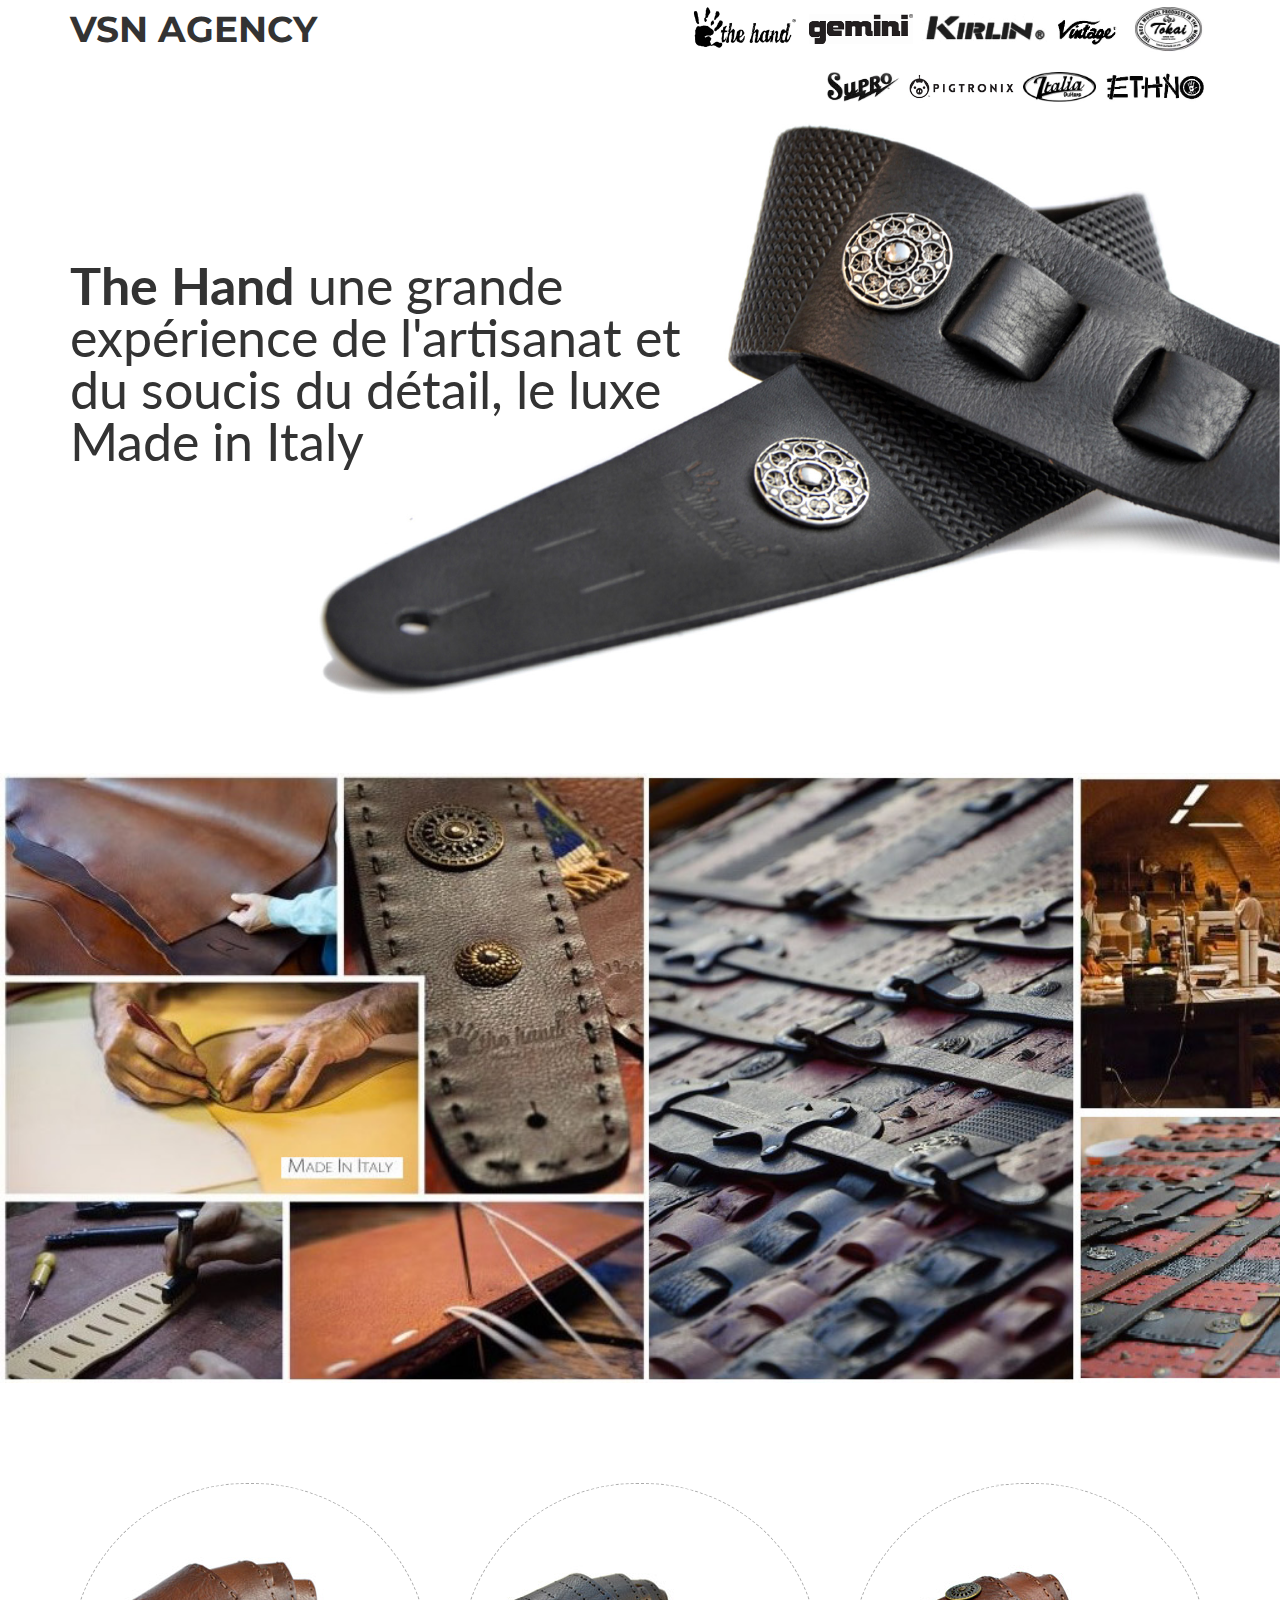
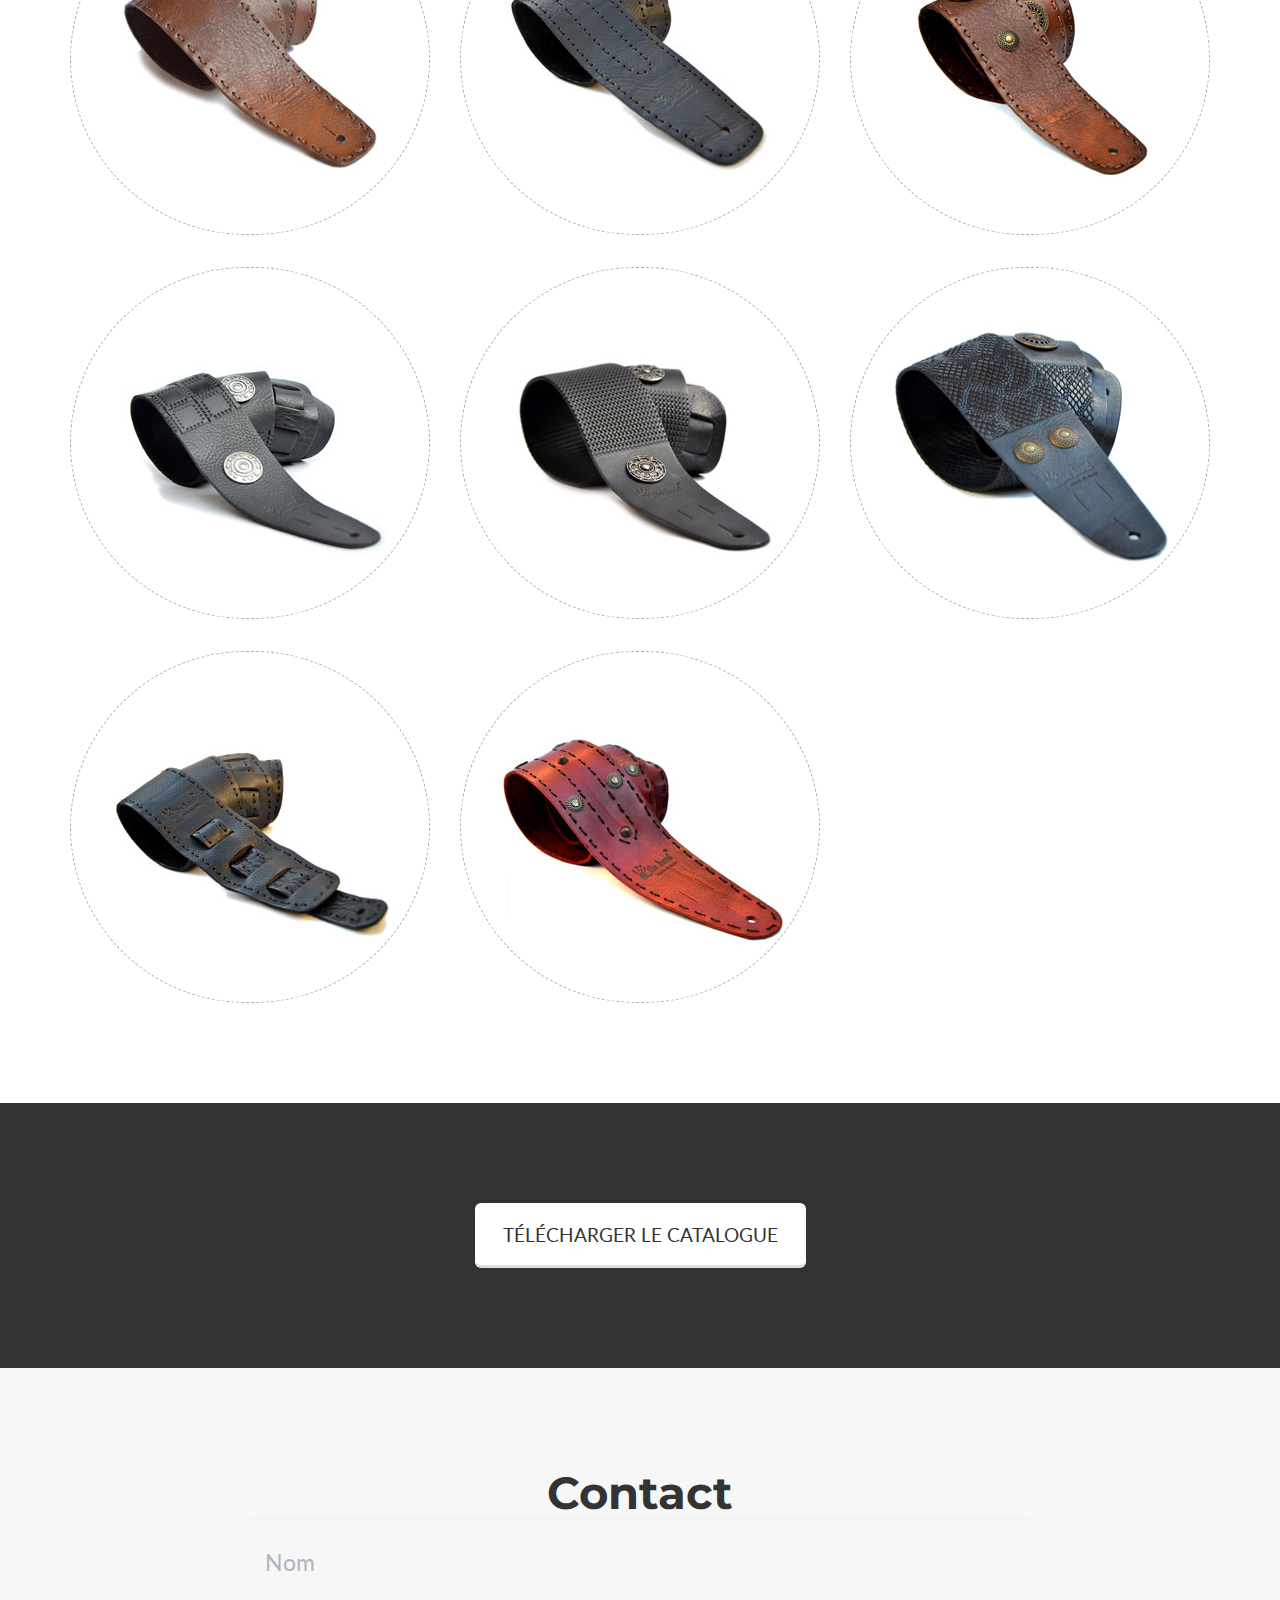
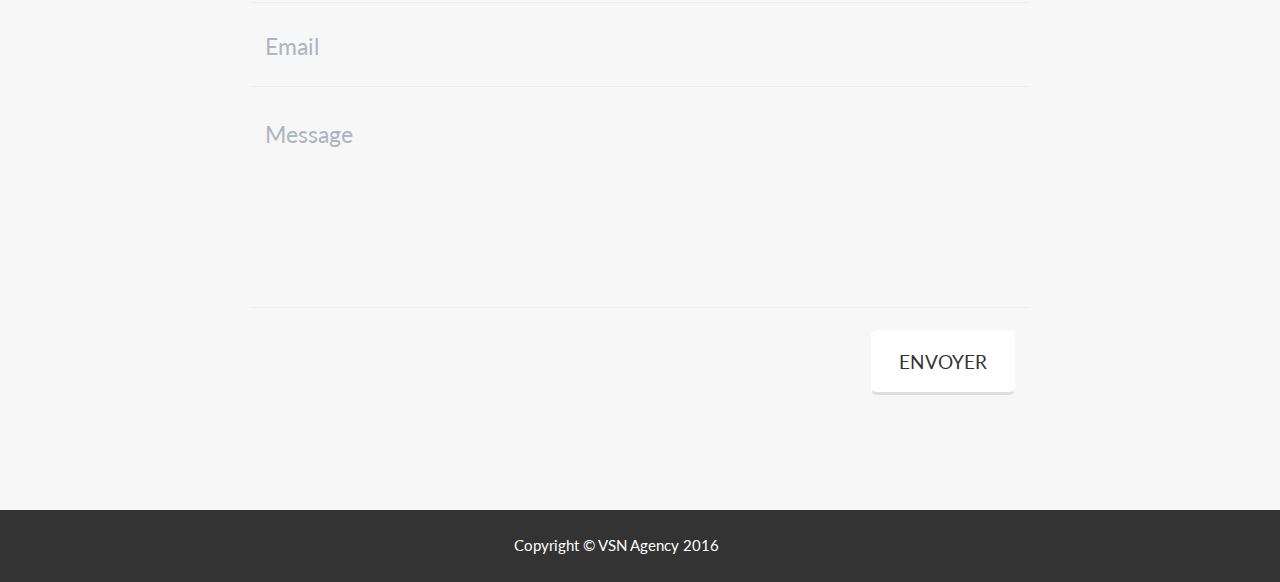
==== commit 6e98f098: "Add new brands" ====
--- a/index.html
+++ b/index.html
@@ -71,44 +71,49 @@
                     <li class="hidden">
                         <a href="#page-top"></a>
                     </li>
+                    <li>
+                        <a href="http://fr.calameo.com/read/000576293fbbce9ae6913" class="bigger" target="_blank">
+                            <img src="/img/brands/tokai.jpg" alt="Tokai" />
+                        </a>
+                    </li>
+                    <li>
+                        <a href="http://fr.calameo.com/read/0005762936333d72ac6dd" target="_blank">
+                            <img src="/img/brands/vintage.jpg" alt="Vintage" />
+                        </a>
+                    </li>
+                    <li>
+                        <a href="http://www.kirlincable.com/" target="_blank" class="tinier">
+                            <img src="/img/brands/kirlin.jpg" alt="Kirlin" />
+                        </a>
+                    </li>
+                    <li>
+                        <a href="http://fr.calameo.com/read/000576293ddd613ea0d22" class="tinier" target="_blank">
+                            <img src="/img/brands/gemini.png" alt="Gemini" />
+                        </a>
+                    </li>
                     <li class="page-scroll">
                         <a href="/The_Hand_2016.pdf" class="bigger">
                             <img src="/img/brands/the_hand.png" alt="The Hand" />
                         </a>
                     </li>
-                    <li>
-                        <a href="http://fr.calameo.com/read/000576293fbbce9ae6913" class="bigger" target="_blank">
-                            <img src="/img/brands/tokai.jpg" alt="Tokai" />
-                        </a>
-                    </li>
-                    <li>
-                        <a href="http://fr.calameo.com/read/0005762936333d72ac6dd" target="_blank">
-                            <img src="/img/brands/vintage.jpg" alt="Vintage" />
-                        </a>
-                    </li>
-                    <li>
-                        <a href="http://www.kirlincable.com/" target="_blank" class="tinier">
-                            <img src="/img/brands/kirlin.jpg" alt="Kirlin" />
-                        </a>
-                    </li>
-                    <li>
-                        <a href="http://fr.calameo.com/read/000576293ddd613ea0d22" class="tinier" target="_blank">
-                            <img src="/img/brands/gemini.png" alt="Gemini" />
-                        </a>
-                    </li>
-                    <li>
-                        <a href="#" class="tinier alcaria">
-                            <img src="/img/brands/alcaria.jpg" alt="Alcaria" />
-                        </a>
-                    </li>
-                    <li>
+                    <li class="carriage-return">
                         <a href="#" class="tinier">
                             <img src="/img/brands/ethno.jpg" alt="Ethno" class="tinier" />
                         </a>
                     </li>
                     <li>
-                        <a href="http://www.mundstuecke.ch/fr/trompette/" target="_blank">
-                            <img src="/img/brands/brand.jpg" alt="Brand Mundstücke" />
+                        <a href="http://www.jhs.co.uk/italia/"  class="tinier"  target="_blank">
+                            <img src="/img/brands/italia.jpg" alt="Italia" class="tinier"  />
+                        </a>
+                    </li>
+                    <li>
+                        <a href="http://www.jhs.co.uk/pigtronix/" class="tinier" target="_blank">
+                            <img src="/img/brands/pigtronix.jpg" alt="Pigtronix"  class="tinier"  />
+                        </a>
+                    </li>
+                    <li>
+                        <a href="http://www.jhs.co.uk/supro.html" class="tinier" target="_blank">
+                            <img src="/img/brands/supro.jpg" alt="Pigtronix" />
                         </a>
                     </li>
                 </ul>
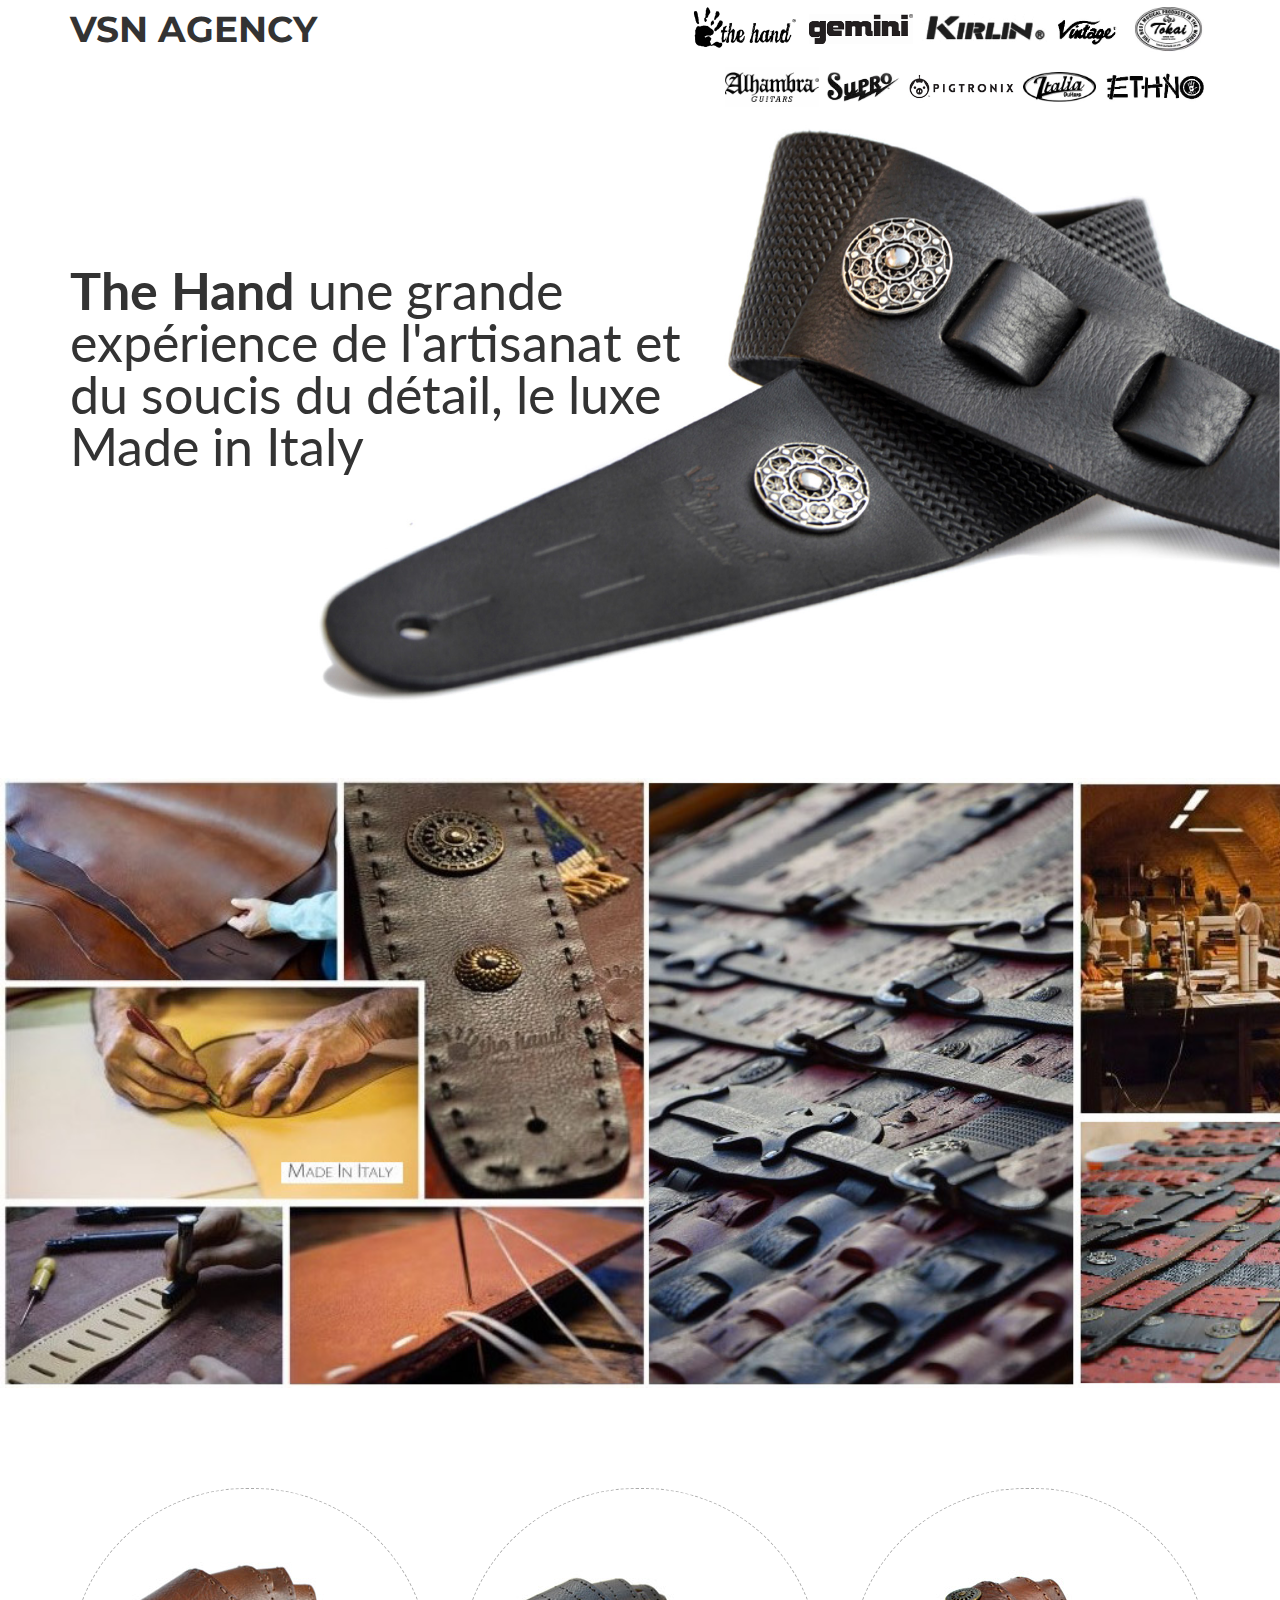
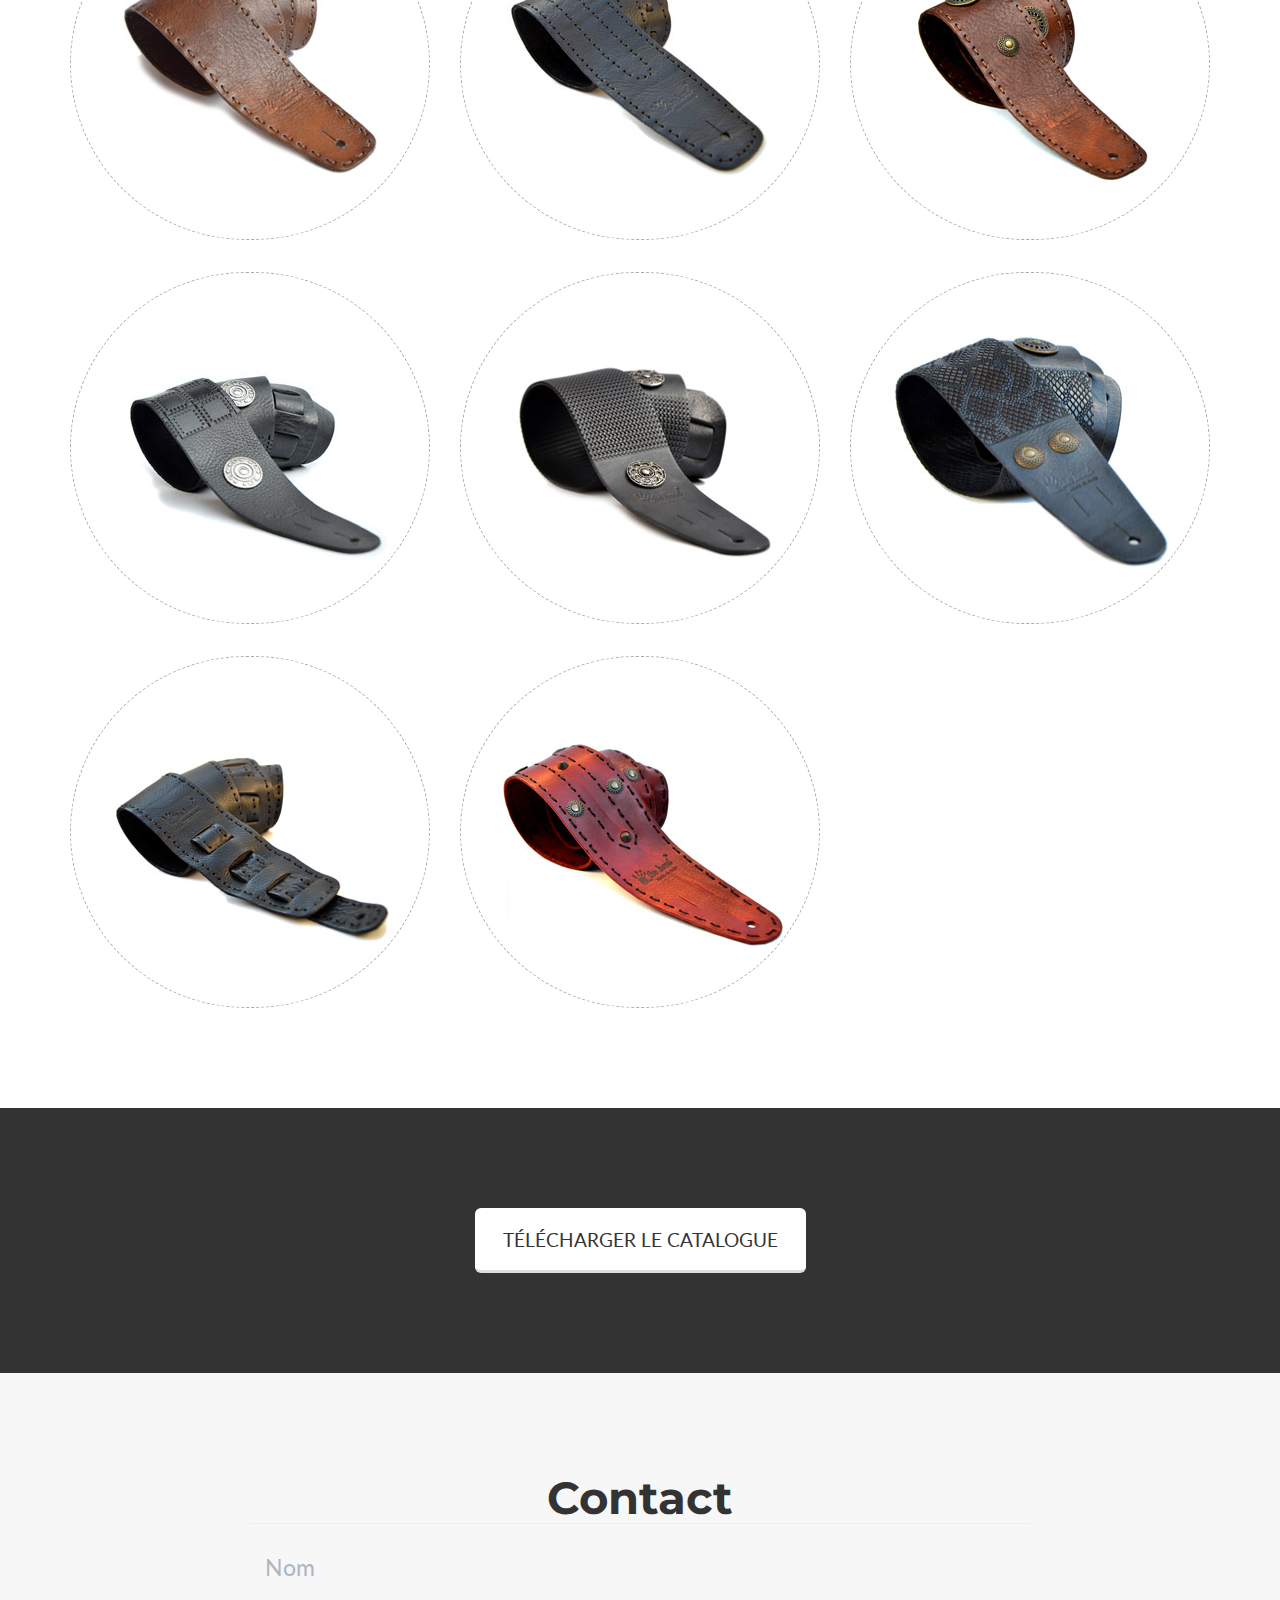
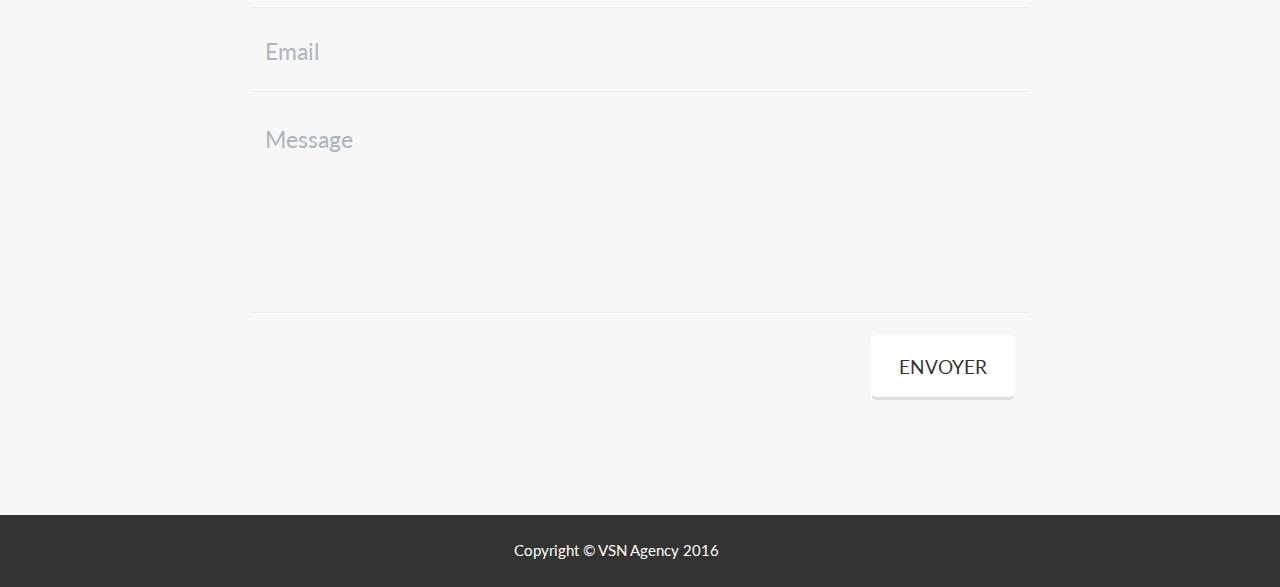
==== commit f385161f: "Add Alhambra brand" ====
--- a/index.html
+++ b/index.html
@@ -114,6 +114,11 @@
                     <li>
                         <a href="http://www.jhs.co.uk/supro.html" class="tinier" target="_blank">
                             <img src="/img/brands/supro.jpg" alt="Pigtronix" />
+                        </a>
+                    </li>
+                    <li>
+                        <a href="http://www.alhambrasl.com/" class="" target="_blank">
+                            <img src="/img/brands/alhambra.png" alt="Alhambra" />
                         </a>
                     </li>
                 </ul>
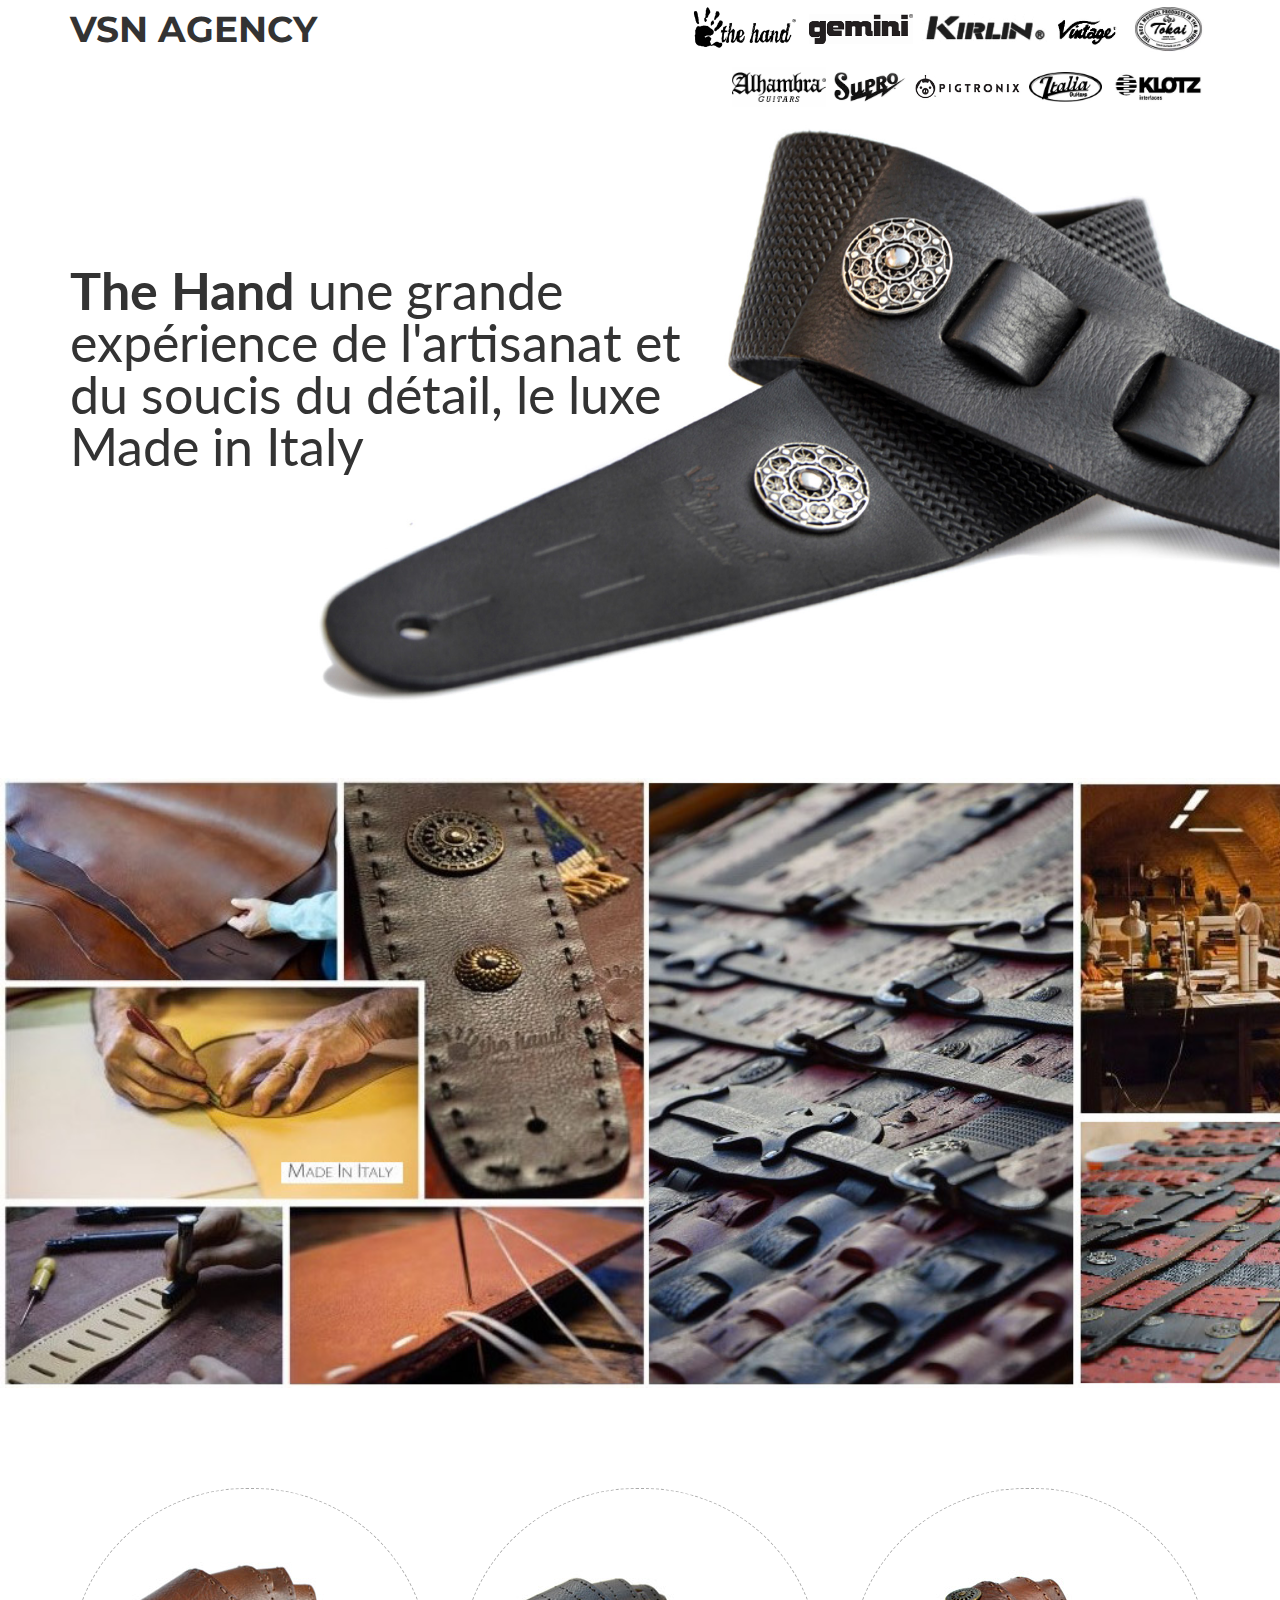
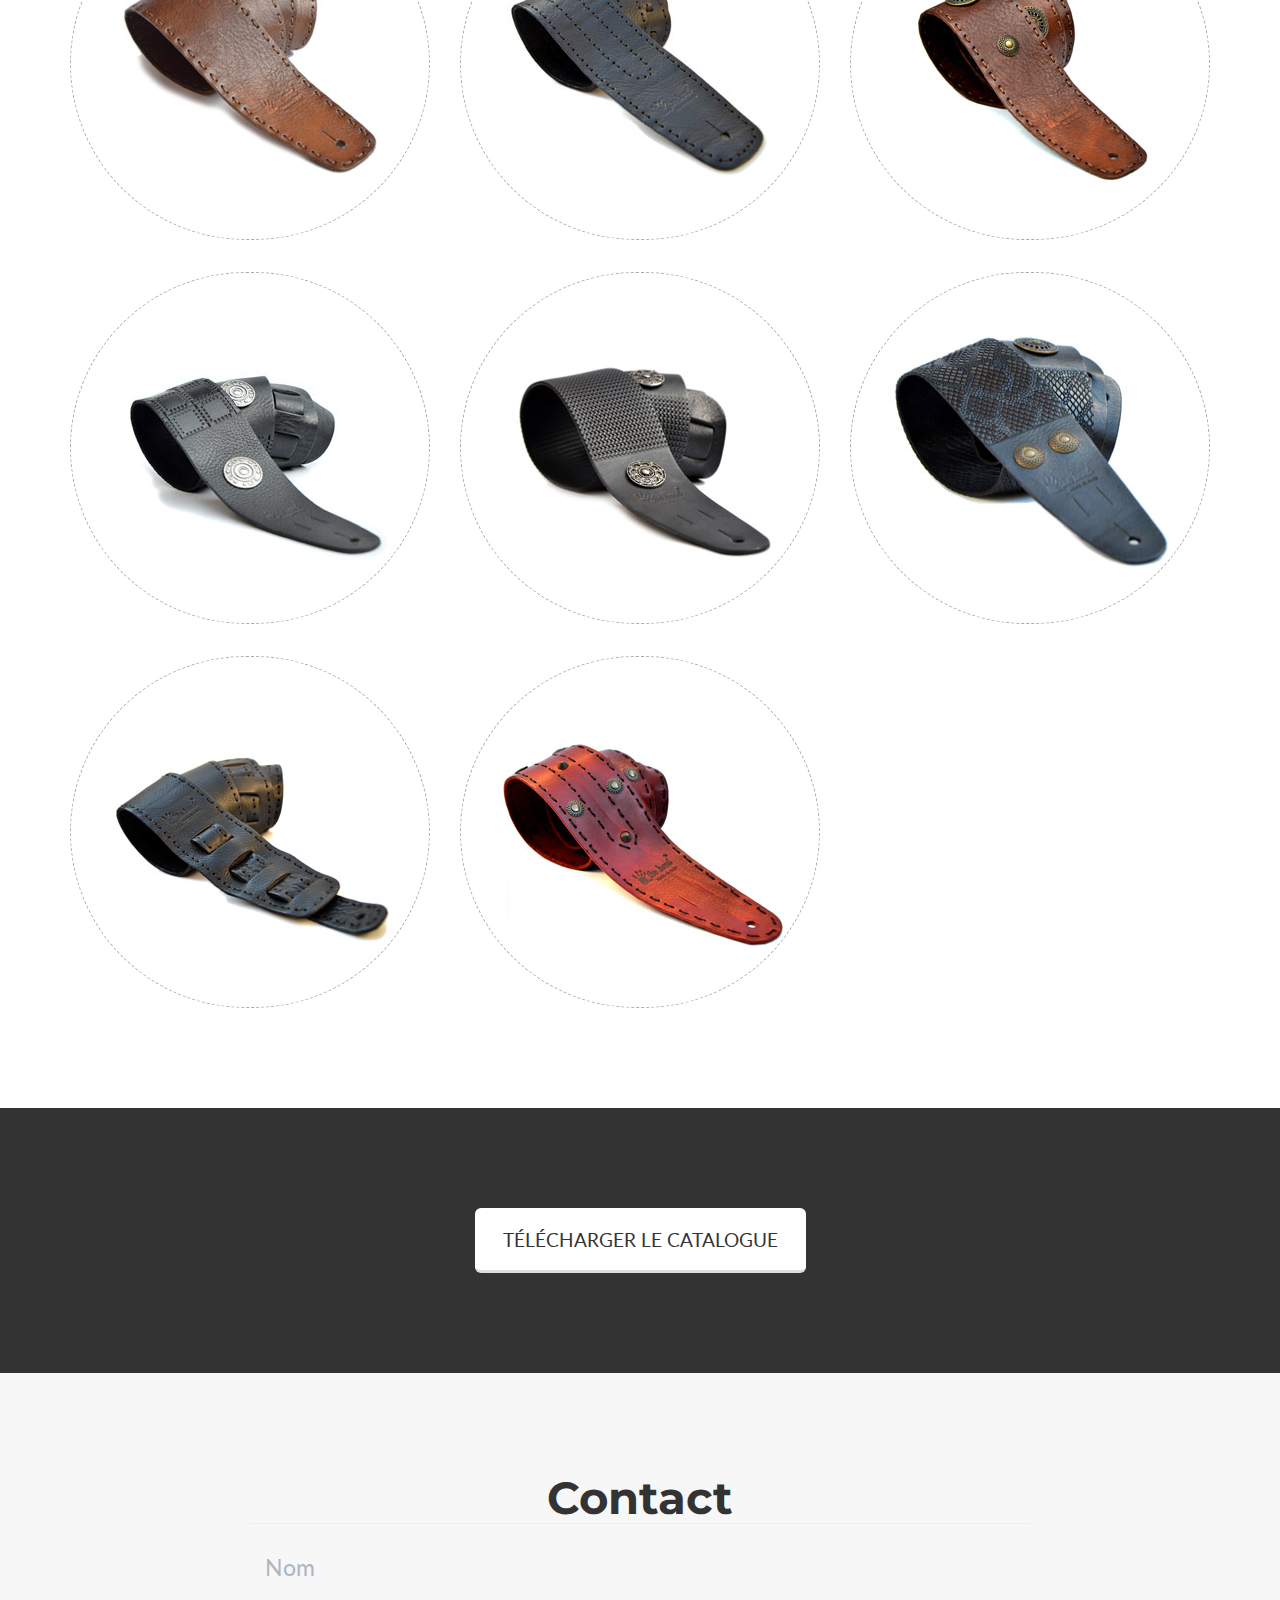
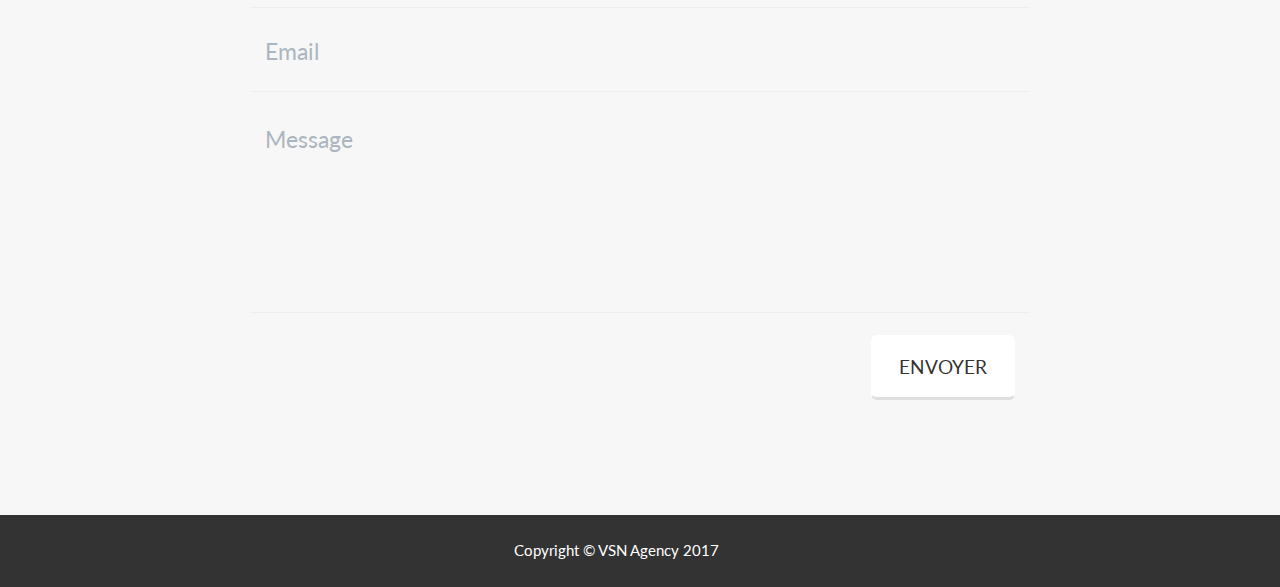
==== commit 3b726cef: "add Klotz" ====
--- a/index.html
+++ b/index.html
@@ -97,8 +97,8 @@
                         </a>
                     </li>
                     <li class="carriage-return">
-                        <a href="#" class="tinier">
-                            <img src="/img/brands/ethno.jpg" alt="Ethno" class="tinier" />
+                        <a href="https://www.klotz-ais.fr/" target="_blank" class="">
+                            <img src="/img/brands/klotz.png" alt="Klotz" class="" />
                         </a>
                     </li>
                     <li>
@@ -352,7 +352,7 @@
             <div class="container">
                 <div class="row">
                     <div class="col-lg-12">
-                        Copyright &copy; VSN Agency 2016
+                        Copyright &copy; VSN Agency 2017
                         
                         <a href="/" class="flag flag-fr ml7" alt="FR" ></a>
                         
